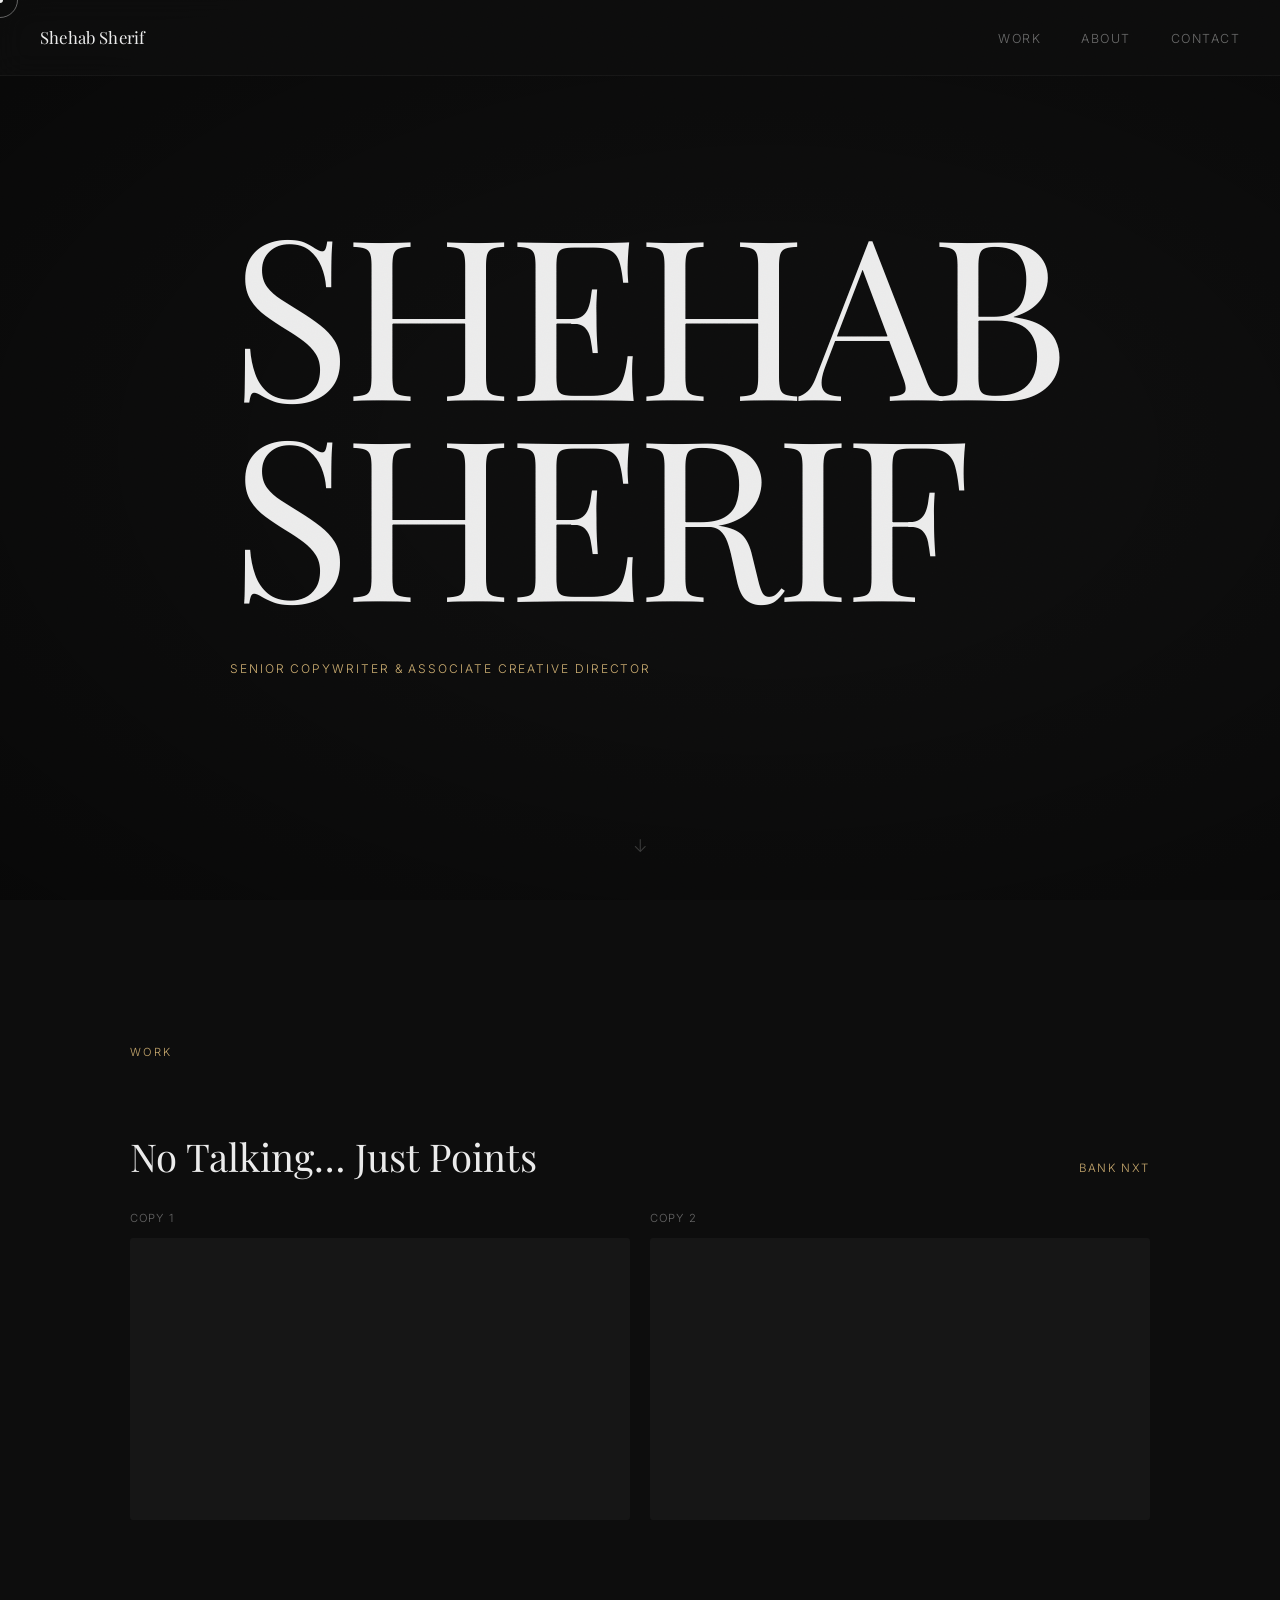
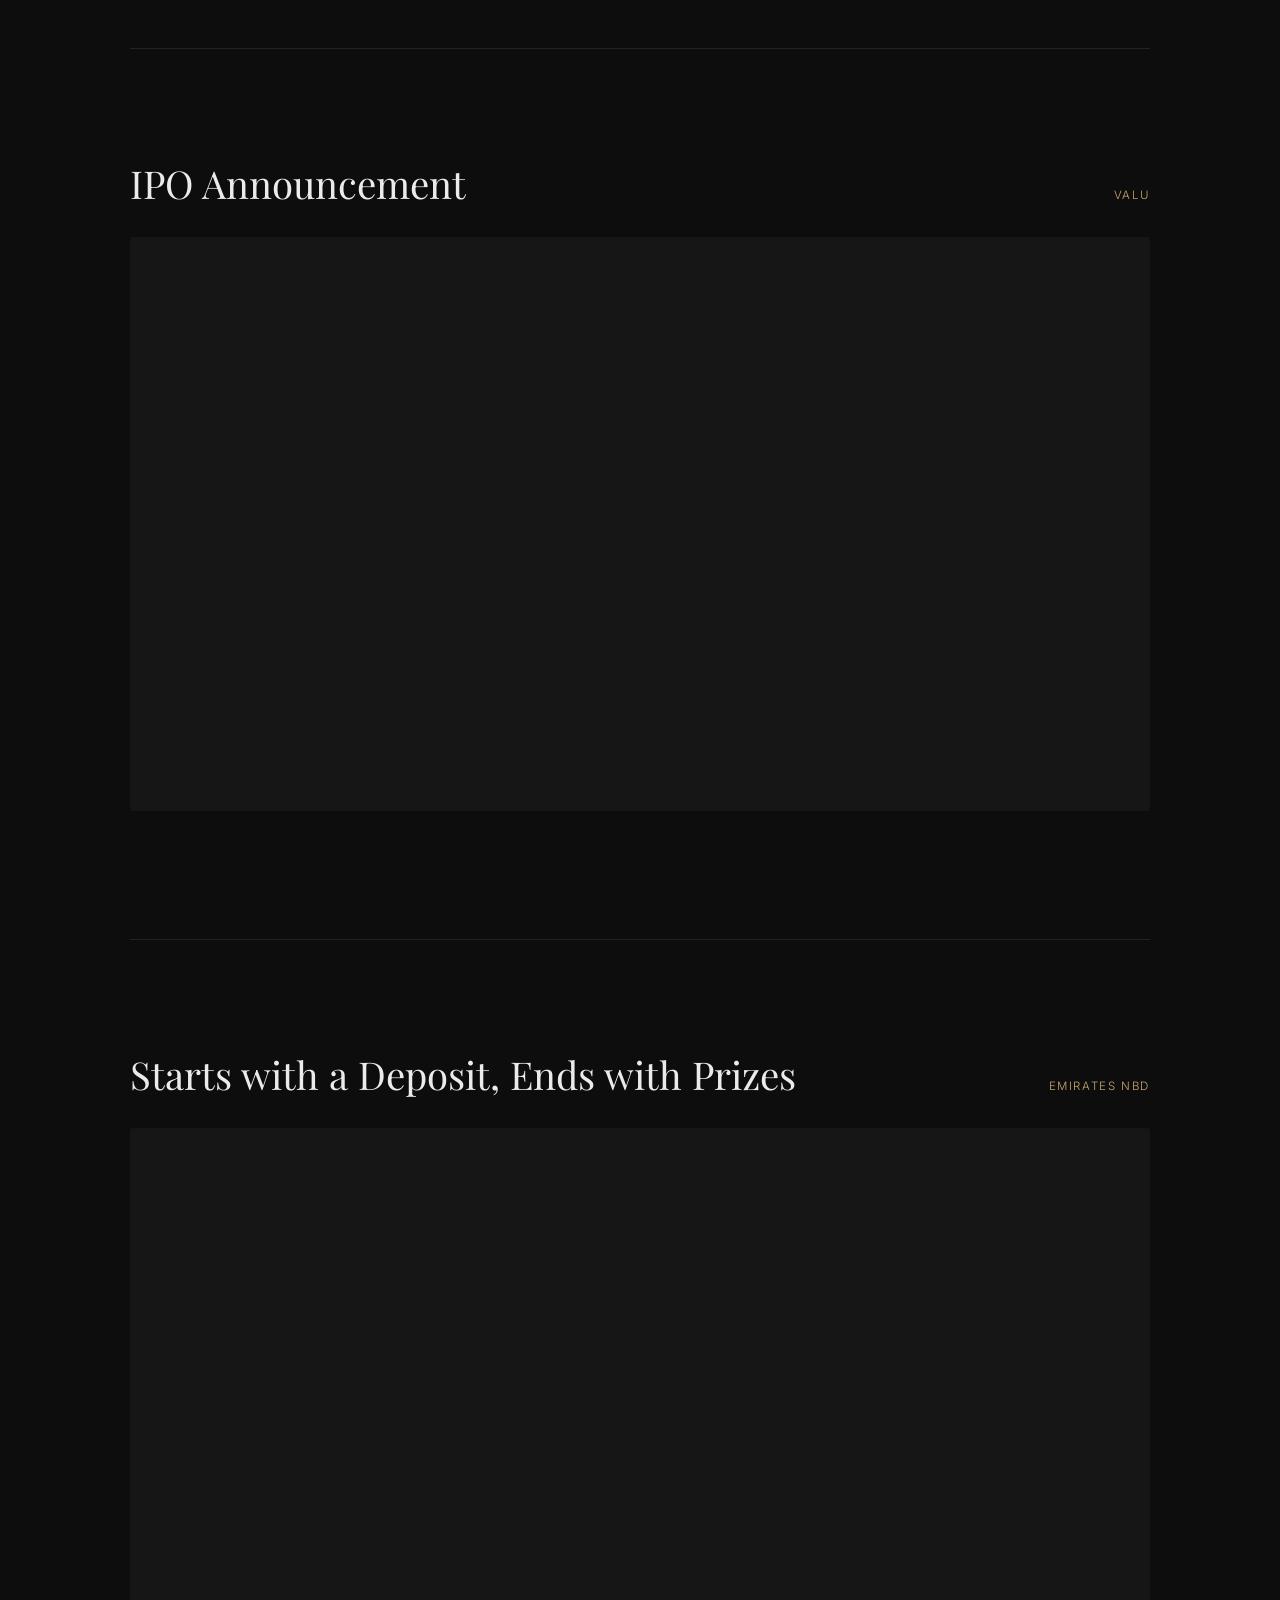
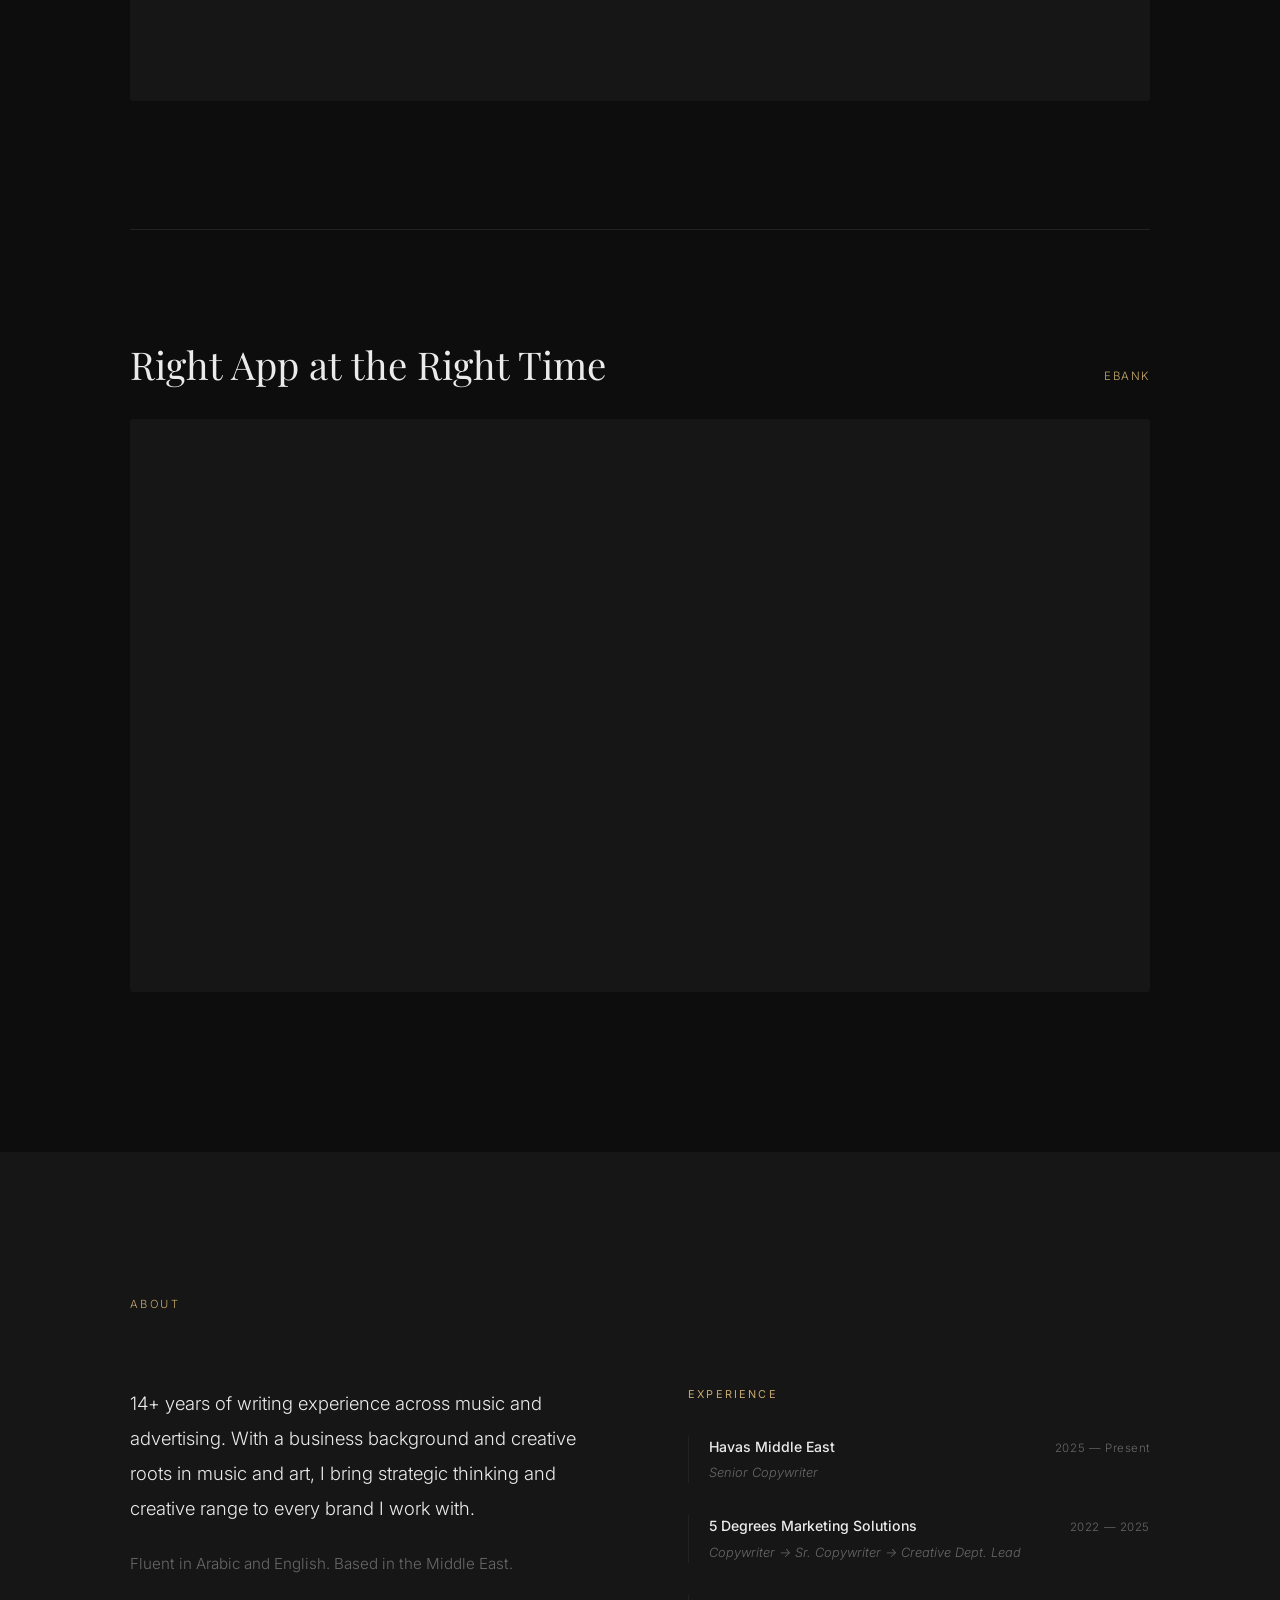
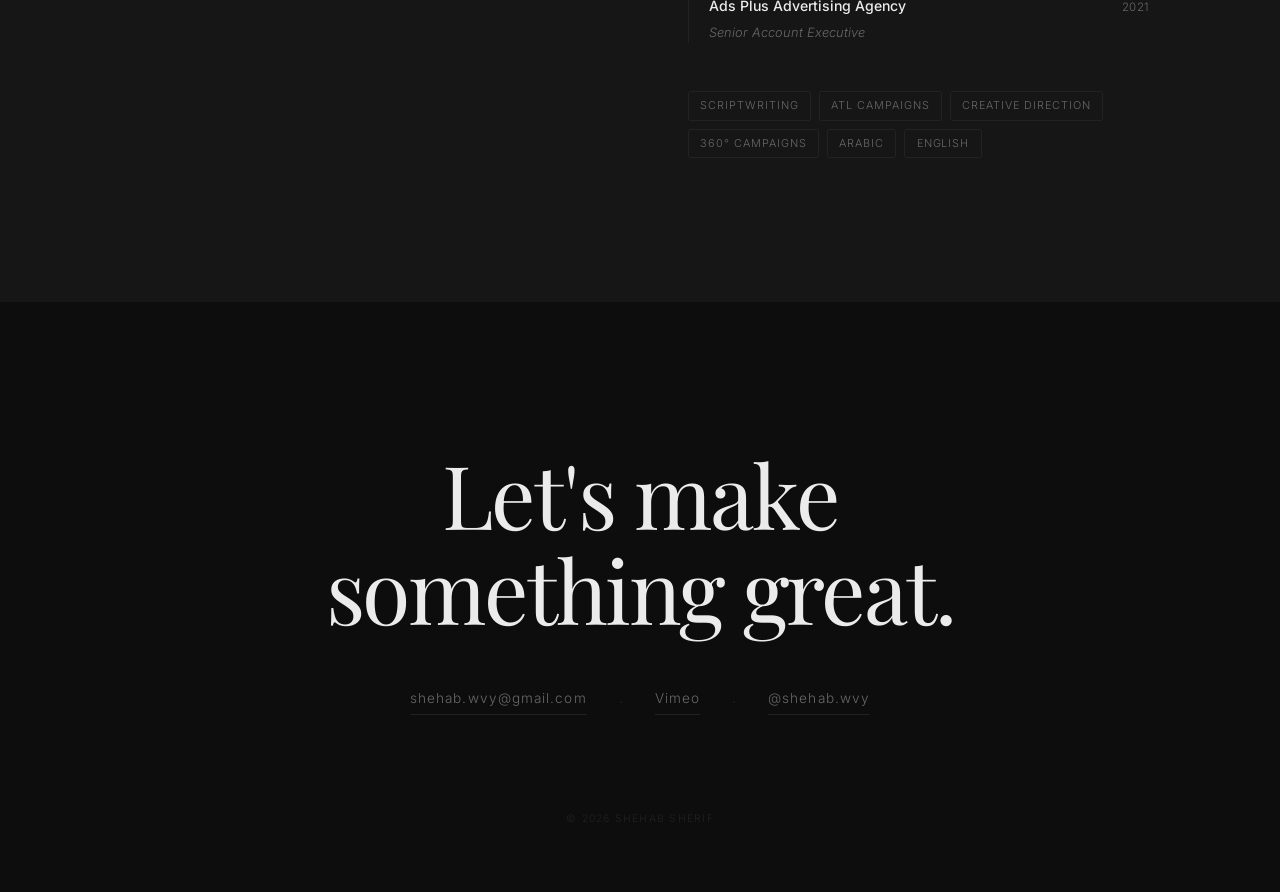
==== index.html @ 827024c3 "Initial portfolio build" ====
<!DOCTYPE html>
<html lang="en">
<head>
    <meta charset="UTF-8">
    <meta name="viewport" content="width=device-width, initial-scale=1.0">
    <title>Shehab Sherif — Senior Copywriter & Associate Creative Director</title>
    <link rel="preconnect" href="https://fonts.googleapis.com">
    <link rel="preconnect" href="https://fonts.gstatic.com" crossorigin>
    <link href="https://fonts.googleapis.com/css2?family=Playfair+Display:ital,wght@0,400;0,600;1,400&family=Inter:wght@300;400;500&display=swap" rel="stylesheet">
    <link rel="stylesheet" href="style.css">
</head>
<body>

    <div id="page-reveal"></div>
    <div class="cursor-dot" id="cursorDot"></div>
    <div class="cursor-ring" id="cursorRing"></div>

    <nav>
        <a href="#" class="nav-logo" id="navLogo">Shehab Sherif</a>
        <ul class="nav-links">
            <li><a href="#work">Work</a></li>
            <li><a href="#about">About</a></li>
            <li><a href="#contact">Contact</a></li>
        </ul>
    </nav>

    <section id="hero">
        <div class="hero-content">
            <h1 class="hero-name">Shehab<br>Sherif</h1>
            <p class="hero-eyebrow">Senior Copywriter &amp; Associate Creative Director</p>
        </div>
        <div class="hero-scroll">↓</div>
    </section>

    <section id="work">
        <div class="container">
            <p class="section-label" data-reveal>Work</p>

            <div class="project" data-reveal>
                <div class="project-header">
                    <h3 class="project-title">No Talking… Just Points</h3>
                    <span class="project-brand">Bank NXT</span>
                </div>
                <div class="video-grid two-col">
                    <div class="video-wrap">
                        <p class="video-label">Copy 1</p>
                        <div class="video-container">
                            <iframe src="https://player.vimeo.com/video/1115816292?title=0&byline=0&portrait=0&color=c8a96e" frameborder="0" allow="autoplay; fullscreen; picture-in-picture" allowfullscreen></iframe>
                            <div class="video-hover-cap"></div>
                        </div>
                    </div>
                    <div class="video-wrap">
                        <p class="video-label">Copy 2</p>
                        <div class="video-container">
                            <iframe src="https://player.vimeo.com/video/1128685904?title=0&byline=0&portrait=0&color=c8a96e" frameborder="0" allow="autoplay; fullscreen; picture-in-picture" allowfullscreen></iframe>
                            <div class="video-hover-cap"></div>
                        </div>
                    </div>
                </div>
                <p class="project-credits"><!-- Bank NXT credits --></p>
            </div>

            <div class="project" data-reveal>
                <div class="project-header">
                    <h3 class="project-title">IPO Announcement</h3>
                    <span class="project-brand">ValU</span>
                </div>
                <div class="video-container single">
                    <iframe src="https://player.vimeo.com/video/1094352472?title=0&byline=0&portrait=0&color=c8a96e" frameborder="0" allow="autoplay; fullscreen; picture-in-picture" allowfullscreen></iframe>
                    <div class="video-hover-cap"></div>
                </div>
                <p class="project-credits"><!-- ValU credits --></p>
            </div>

            <div class="project" data-reveal>
                <div class="project-header">
                    <h3 class="project-title">Starts with a Deposit, Ends with Prizes</h3>
                    <span class="project-brand">Emirates NBD</span>
                </div>
                <div class="video-container single">
                    <iframe src="https://player.vimeo.com/video/1088911989?title=0&byline=0&portrait=0&color=c8a96e" frameborder="0" allow="autoplay; fullscreen; picture-in-picture" allowfullscreen></iframe>
                    <div class="video-hover-cap"></div>
                </div>
                <p class="project-credits"><!-- Emirates NBD credits --></p>
            </div>

            <div class="project" data-reveal>
                <div class="project-header">
                    <h3 class="project-title">Right App at the Right Time</h3>
                    <span class="project-brand">EBank</span>
                </div>
                <div class="video-container single">
                    <iframe src="https://player.vimeo.com/video/1030555630?title=0&byline=0&portrait=0&color=c8a96e" frameborder="0" allow="autoplay; fullscreen; picture-in-picture" allowfullscreen></iframe>
                    <div class="video-hover-cap"></div>
                </div>
                <p class="project-credits"><!-- EBank credits --></p>
            </div>

        </div>
    </section>

    <section id="about">
        <div class="container">
            <p class="section-label" data-reveal>About</p>
            <div class="about-grid">
                <div class="about-bio" data-reveal>
                    <p>14+ years of writing experience across music and advertising. With a business background and creative roots in music and art, I bring strategic thinking and creative range to every brand I work with.</p>
                    <p class="bio-secondary">Fluent in Arabic and English. Based in the Middle East.</p>
                </div>
                <div class="about-experience" data-reveal>
                    <h4 class="exp-heading">Experience</h4>
                    <div class="exp-list">
                        <div class="exp-item">
                            <div class="exp-meta">
                                <span class="exp-company">Havas Middle East</span>
                                <span class="exp-date">2025 — Present</span>
                            </div>
                            <p class="exp-role">Senior Copywriter</p>
                        </div>
                        <div class="exp-item">
                            <div class="exp-meta">
                                <span class="exp-company">5 Degrees Marketing Solutions</span>
                                <span class="exp-date">2022 — 2025</span>
                            </div>
                            <p class="exp-role">Copywriter → Sr. Copywriter → Creative Dept. Lead</p>
                        </div>
                        <div class="exp-item">
                            <div class="exp-meta">
                                <span class="exp-company">Ads Plus Advertising Agency</span>
                                <span class="exp-date">2021</span>
                            </div>
                            <p class="exp-role">Senior Account Executive</p>
                        </div>
                    </div>
                    <div class="about-tags">
                        <span class="tag">Scriptwriting</span>
                        <span class="tag">ATL Campaigns</span>
                        <span class="tag">Creative Direction</span>
                        <span class="tag">360° Campaigns</span>
                        <span class="tag">Arabic</span>
                        <span class="tag">English</span>
                    </div>
                </div>
            </div>
        </div>
    </section>

    <section id="contact">
        <div class="container">
            <h2 class="contact-heading" data-reveal>Let's make<br>something great.</h2>
            <div class="contact-links" data-reveal>
                <a href="mailto:shehab.wvy@gmail.com" class="contact-link">shehab.wvy@gmail.com</a>
                <span class="contact-sep">·</span>
                <a href="https://vimeo.com/shehabsherif" target="_blank" rel="noopener" class="contact-link">Vimeo</a>
                <span class="contact-sep">·</span>
                <a href="https://instagram.com/shehab.wvy" target="_blank" rel="noopener" class="contact-link">@shehab.wvy</a>
            </div>
        </div>
        <p class="footer-copy">© 2026 Shehab Sherif</p>
    </section>

    <script>
        // Page reveal
        window.addEventListener('load', () => {
            setTimeout(() => document.getElementById('page-reveal').classList.add('done'), 100);
        });

        // Nav logo: hidden on hero, visible after
        const navLogo = document.getElementById('navLogo');
        navLogo.classList.add('hidden');
        const heroObserver = new IntersectionObserver(([entry]) => {
            navLogo.classList.toggle('hidden', entry.isIntersecting);
        }, { threshold: 0.1 });
        heroObserver.observe(document.getElementById('hero'));

        // Custom cursor
        const dot  = document.getElementById('cursorDot');
        const ring = document.getElementById('cursorRing');
        let ringX = 0, ringY = 0, dotX = 0, dotY = 0;

        document.addEventListener('mousemove', e => {
            dotX = e.clientX; dotY = e.clientY;
            dot.style.left = dotX + 'px';
            dot.style.top  = dotY + 'px';
        });

        (function animateRing() {
            ringX += (dotX - ringX) * 0.12;
            ringY += (dotY - ringY) * 0.12;
            ring.style.left = ringX + 'px';
            ring.style.top  = ringY + 'px';
            requestAnimationFrame(animateRing);
        })();

        // Expand ring on interactive elements
        document.querySelectorAll('a, button, .project').forEach(el => {
            el.addEventListener('mouseenter', () => ring.classList.add('expanded'));
            el.addEventListener('mouseleave', () => ring.classList.remove('expanded'));
        });

        // Cursor over iframes — overlay captures hover, lets clicks through
        document.querySelectorAll('.video-hover-cap').forEach(cap => {
            cap.addEventListener('mouseenter', () => ring.classList.add('expanded'));
            cap.addEventListener('mouseleave', () => ring.classList.remove('expanded'));
            cap.addEventListener('click', () => {
                cap.style.pointerEvents = 'none';
                setTimeout(() => { cap.style.pointerEvents = ''; }, 3000);
            });
        });

        // Scroll reveal
        const revealObserver = new IntersectionObserver((entries) => {
            entries.forEach(entry => {
                if (entry.isIntersecting) {
                    entry.target.classList.add('is-visible');
                    revealObserver.unobserve(entry.target);
                }
            });
        }, { threshold: 0.12 });

        document.querySelectorAll('[data-reveal]').forEach(el => revealObserver.observe(el));
    </script>

</body>
</html>
---- style.css ----
/* ─── Reset & Base ─────────────────────────────────────────── */
*, *::before, *::after {
    margin: 0;
    padding: 0;
    box-sizing: border-box;
    cursor: none;
}

:root {
    --bg:      #0d0d0d;
    --surface: #161616;
    --border:  #222222;
    --text:    #ebebeb;
    --muted:   #686868;
    --accent:  #c8a96e;
    --font-display: 'Playfair Display', Georgia, serif;
    --font-body:    'Inter', system-ui, sans-serif;
}

html {
    scroll-behavior: smooth;
}

body {
    background: var(--bg);
    color: var(--text);
    font-family: var(--font-body);
    font-weight: 300;
    font-size: 16px;
    line-height: 1.6;
    -webkit-font-smoothing: antialiased;
}

/* Film grain overlay — fixed, covers full viewport, never blocks clicks */
body::after {
    content: '';
    position: fixed;
    inset: 0;
    pointer-events: none;
    z-index: 9999;
    opacity: 0.18;
    mix-blend-mode: overlay;
    background-image: url("data:image/svg+xml,%3Csvg xmlns='http://www.w3.org/2000/svg' width='200' height='200'%3E%3Cfilter id='n'%3E%3CfeTurbulence type='fractalNoise' baseFrequency='0.72' numOctaves='4' stitchTiles='stitch'/%3E%3C/filter%3E%3Crect width='200' height='200' filter='url(%23n)'/%3E%3C/svg%3E");
    background-repeat: repeat;
    background-size: 180px 180px;
}

/* ─── Page reveal overlay ───────────────────────────────────── */
#page-reveal {
    position: fixed;
    inset: 0;
    background: var(--bg);
    z-index: 99998;
    pointer-events: none;
    transition: opacity 0.8s ease 0.3s;
}

#page-reveal.done {
    opacity: 0;
}

/* ─── Custom cursor ─────────────────────────────────────────── */
.cursor-dot {
    position: fixed;
    width: 6px;
    height: 6px;
    background: var(--text);
    border-radius: 50%;
    pointer-events: none;
    z-index: 99999;
    transform: translate(-50%, -50%);
    transition: transform 0.1s ease, width 0.3s ease, height 0.3s ease, background 0.3s ease, border 0.3s ease;
}

.cursor-ring {
    position: fixed;
    width: 36px;
    height: 36px;
    border: 1px solid rgba(235,235,235,0.4);
    border-radius: 50%;
    pointer-events: none;
    z-index: 99998;
    transform: translate(-50%, -50%);
    transition: transform 0.15s ease, width 0.35s ease, height 0.35s ease, opacity 0.35s ease, border-color 0.35s ease;
}

.cursor-ring.expanded {
    width: 60px;
    height: 60px;
    border-color: var(--accent);
}

/* ─── Navigation ────────────────────────────────────────────── */
nav {
    position: fixed;
    top: 0;
    left: 0;
    right: 0;
    z-index: 100;
    display: flex;
    justify-content: space-between;
    align-items: center;
    padding: 1.5rem 2.5rem;
    background: rgba(13, 13, 13, 0.88);
    backdrop-filter: blur(14px);
    -webkit-backdrop-filter: blur(14px);
    border-bottom: 1px solid rgba(255,255,255,0.04);
}

.nav-logo {
    font-family: var(--font-display);
    font-size: 1.05rem;
    color: var(--text);
    text-decoration: none;
    letter-spacing: 0.01em;
    opacity: 1;
    transition: opacity 0.4s ease;
}

.nav-logo.hidden {
    opacity: 0;
    pointer-events: none;
}

.nav-links {
    list-style: none;
    display: flex;
    gap: 2.5rem;
}

.nav-links a {
    color: var(--muted);
    text-decoration: none;
    font-size: 0.78rem;
    letter-spacing: 0.12em;
    text-transform: uppercase;
    transition: color 0.2s ease;
    position: relative;
    padding-bottom: 2px;
}

.nav-links a::after {
    content: '';
    position: absolute;
    bottom: 0;
    left: 0;
    width: 0;
    height: 1px;
    background: var(--text);
    transition: width 0.3s ease;
}

.nav-links a:hover {
    color: var(--text);
}

.nav-links a:hover::after {
    width: 100%;
}

/* ─── Hero ──────────────────────────────────────────────────── */
#hero {
    min-height: 100vh;
    display: flex;
    flex-direction: column;
    justify-content: center;
    padding: 5rem 2.5rem 5rem;
    position: relative;
    background: radial-gradient(ellipse at 60% 50%, transparent 30%, rgba(0,0,0,0.45) 100%);
}

.hero-content {
    max-width: 820px;
    margin: 0 auto;
    width: 100%;
}

.hero-name {
    font-family: var(--font-display);
    font-size: clamp(5.5rem, 18vw, 14rem);
    font-weight: 400;
    line-height: 0.9;
    letter-spacing: -0.03em;
    text-transform: uppercase;
    margin-bottom: 3rem;
    opacity: 0;
    transform: translateY(40px);
    animation: heroIn 1s cubic-bezier(0.16, 1, 0.3, 1) 0.5s forwards;
}

.hero-eyebrow {
    font-size: 0.75rem;
    letter-spacing: 0.16em;
    text-transform: uppercase;
    color: var(--accent);
    margin-bottom: 0.9rem;
    opacity: 0;
    animation: heroIn 0.8s cubic-bezier(0.16, 1, 0.3, 1) 1s forwards;
}

@keyframes heroIn {
    to {
        opacity: 1;
        transform: translateY(0);
    }
}

.hero-sub {
    color: var(--muted);
    font-size: 0.95rem;
    line-height: 1.9;
    max-width: 360px;
}

.hero-scroll {
    position: absolute;
    bottom: 2.5rem;
    left: 50%;
    transform: translateX(-50%);
    color: var(--muted);
    font-size: 1.1rem;
    animation: nudge 2.4s ease-in-out infinite;
    opacity: 0.5;
}

@keyframes nudge {
    0%, 100% { transform: translateX(-50%) translateY(0); }
    50%       { transform: translateX(-50%) translateY(7px); }
}

/* ─── Shared ────────────────────────────────────────────────── */
.container {
    max-width: 1100px;
    margin: 0 auto;
    padding: 0 2.5rem;
}

.section-label {
    font-size: 0.7rem;
    letter-spacing: 0.22em;
    text-transform: uppercase;
    color: var(--accent);
    margin-bottom: 4.5rem;
}

/* ─── Work ──────────────────────────────────────────────────── */
#work {
    padding: 9rem 0;
}

.project {
    margin-bottom: 7rem;
    padding-bottom: 7rem;
    border-bottom: 1px solid var(--border);
}

.project:last-child {
    border-bottom: none;
    margin-bottom: 0;
    padding-bottom: 0;
}

.project-header {
    display: flex;
    align-items: baseline;
    justify-content: space-between;
    gap: 2rem;
    margin-bottom: 2rem;
    flex-wrap: wrap;
}

.project-title {
    font-family: var(--font-display);
    font-size: clamp(1.6rem, 3.5vw, 2.4rem);
    font-weight: 400;
    line-height: 1.15;
    transition: color 0.3s ease;
}

.project:hover .project-title {
    color: var(--accent);
}

.project-brand {
    font-size: 0.72rem;
    letter-spacing: 0.14em;
    text-transform: uppercase;
    color: var(--accent);
    white-space: nowrap;
}

/* Video embeds */
.video-container {
    position: relative;
    padding-top: 56.25%;
    background: var(--surface);
    border-radius: 3px;
    overflow: hidden;
}

.video-container iframe {
    position: absolute;
    inset: 0;
    width: 100%;
    height: 100%;
}

.video-hover-cap {
    position: absolute;
    inset: 0;
    z-index: 2;
}

.project-credits {
    margin-top: 1rem;
    font-size: 0.65rem;
    letter-spacing: 0.08em;
    color: var(--muted);
    line-height: 1.8;
    opacity: 0.6;
}

.video-grid.two-col {
    display: grid;
    grid-template-columns: 1fr 1fr;
    gap: 1.25rem;
}

.video-wrap {
    display: flex;
    flex-direction: column;
    gap: 0.65rem;
}

.video-label {
    font-size: 0.7rem;
    letter-spacing: 0.1em;
    text-transform: uppercase;
    color: var(--muted);
}

/* ─── About ─────────────────────────────────────────────────── */
#about {
    padding: 9rem 0;
    background: var(--surface);
}

.about-grid {
    display: grid;
    grid-template-columns: 1fr 1fr;
    gap: 6rem;
    align-items: start;
}

.about-bio p {
    font-size: 1.15rem;
    line-height: 1.9;
    color: var(--text);
    margin-bottom: 1.5rem;
}

.bio-secondary {
    color: var(--muted) !important;
    font-size: 0.95rem !important;
    margin-bottom: 0 !important;
}

.exp-heading {
    font-size: 0.68rem;
    letter-spacing: 0.2em;
    text-transform: uppercase;
    color: var(--accent);
    font-weight: 400;
    margin-bottom: 2rem;
}

.exp-list {
    display: flex;
    flex-direction: column;
    gap: 2rem;
    margin-bottom: 2.5rem;
}

.exp-item {
    border-left: 1px solid var(--border);
    padding-left: 1.25rem;
}

.exp-meta {
    display: flex;
    justify-content: space-between;
    align-items: baseline;
    flex-wrap: wrap;
    gap: 0.4rem;
    margin-bottom: 0.3rem;
}

.exp-company {
    font-size: 0.88rem;
    color: var(--text);
    font-weight: 500;
}

.exp-date {
    font-size: 0.72rem;
    color: var(--muted);
    letter-spacing: 0.05em;
}

.exp-role {
    font-size: 0.8rem;
    color: var(--muted);
    font-style: italic;
}

.about-tags {
    display: flex;
    flex-wrap: wrap;
    gap: 0.5rem;
    padding-top: 0.5rem;
}

.tag {
    font-size: 0.68rem;
    letter-spacing: 0.09em;
    text-transform: uppercase;
    border: 1px solid var(--border);
    padding: 0.32rem 0.7rem;
    border-radius: 2px;
    color: var(--muted);
}

/* ─── Contact ───────────────────────────────────────────────── */
#contact {
    padding: 9rem 0 4rem;
    text-align: center;
}

.contact-heading {
    font-family: var(--font-display);
    font-size: clamp(2.75rem, 7vw, 5.5rem);
    font-weight: 400;
    line-height: 1.08;
    letter-spacing: -0.025em;
    margin-bottom: 3.25rem;
}

.contact-links {
    display: flex;
    justify-content: center;
    align-items: center;
    gap: 2rem;
    flex-wrap: wrap;
    margin-bottom: 6rem;
}

.contact-sep {
    color: var(--border);
    font-size: 1rem;
    line-height: 1;
    user-select: none;
}

.contact-link {
    color: var(--muted);
    text-decoration: none;
    font-size: 0.85rem;
    letter-spacing: 0.08em;
    border-bottom: 1px solid var(--border);
    padding-bottom: 0.25rem;
    transition: color 0.2s ease, border-color 0.2s ease;
}

.contact-link:hover {
    color: var(--accent);
    border-color: var(--accent);
}

.footer-copy {
    font-size: 0.65rem;
    color: var(--border);
    letter-spacing: 0.12em;
    text-transform: uppercase;
}

/* ─── Scroll animations ─────────────────────────────────────── */
[data-reveal] {
    opacity: 0;
    transform: translateY(28px);
    transition: opacity 0.75s ease, transform 0.75s ease;
}

[data-reveal].is-visible {
    opacity: 1;
    transform: translateY(0);
}

/* ─── Responsive ────────────────────────────────────────────── */
@media (max-width: 768px) {
    nav {
        padding: 1.25rem 1.5rem;
    }

    .nav-links {
        gap: 1.75rem;
    }

    #hero {
        padding: 7rem 1.5rem 4rem;
    }

    .container {
        padding: 0 1.5rem;
    }

    .video-grid.two-col {
        grid-template-columns: 1fr;
    }

    .about-grid {
        grid-template-columns: 1fr;
        gap: 3.5rem;
    }

    .contact-links {
        flex-direction: column;
        gap: 1.5rem;
    }

    .contact-sep {
        display: none;
    }

    #work,
    #about,
    #contact {
        padding-top: 6rem;
        padding-bottom: 6rem;
    }

    .project {
        margin-bottom: 5rem;
        padding-bottom: 5rem;
    }
}
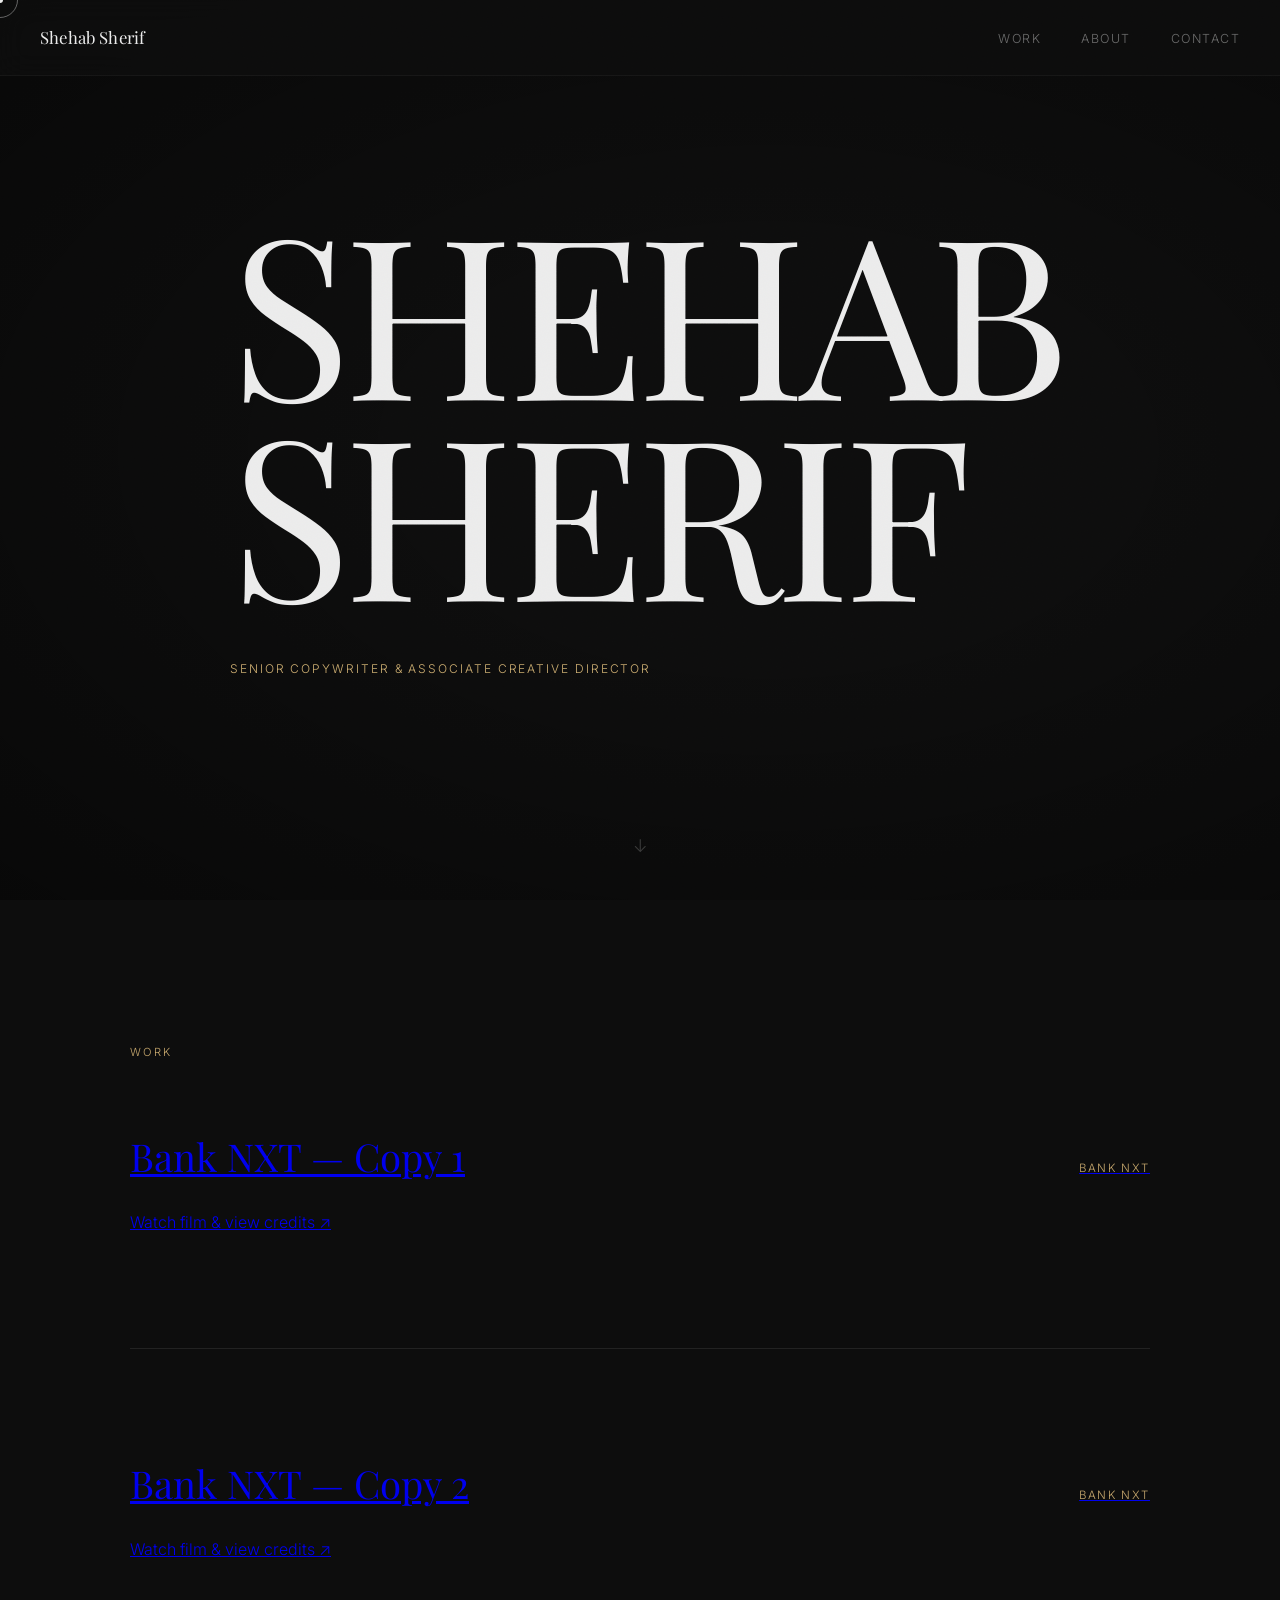
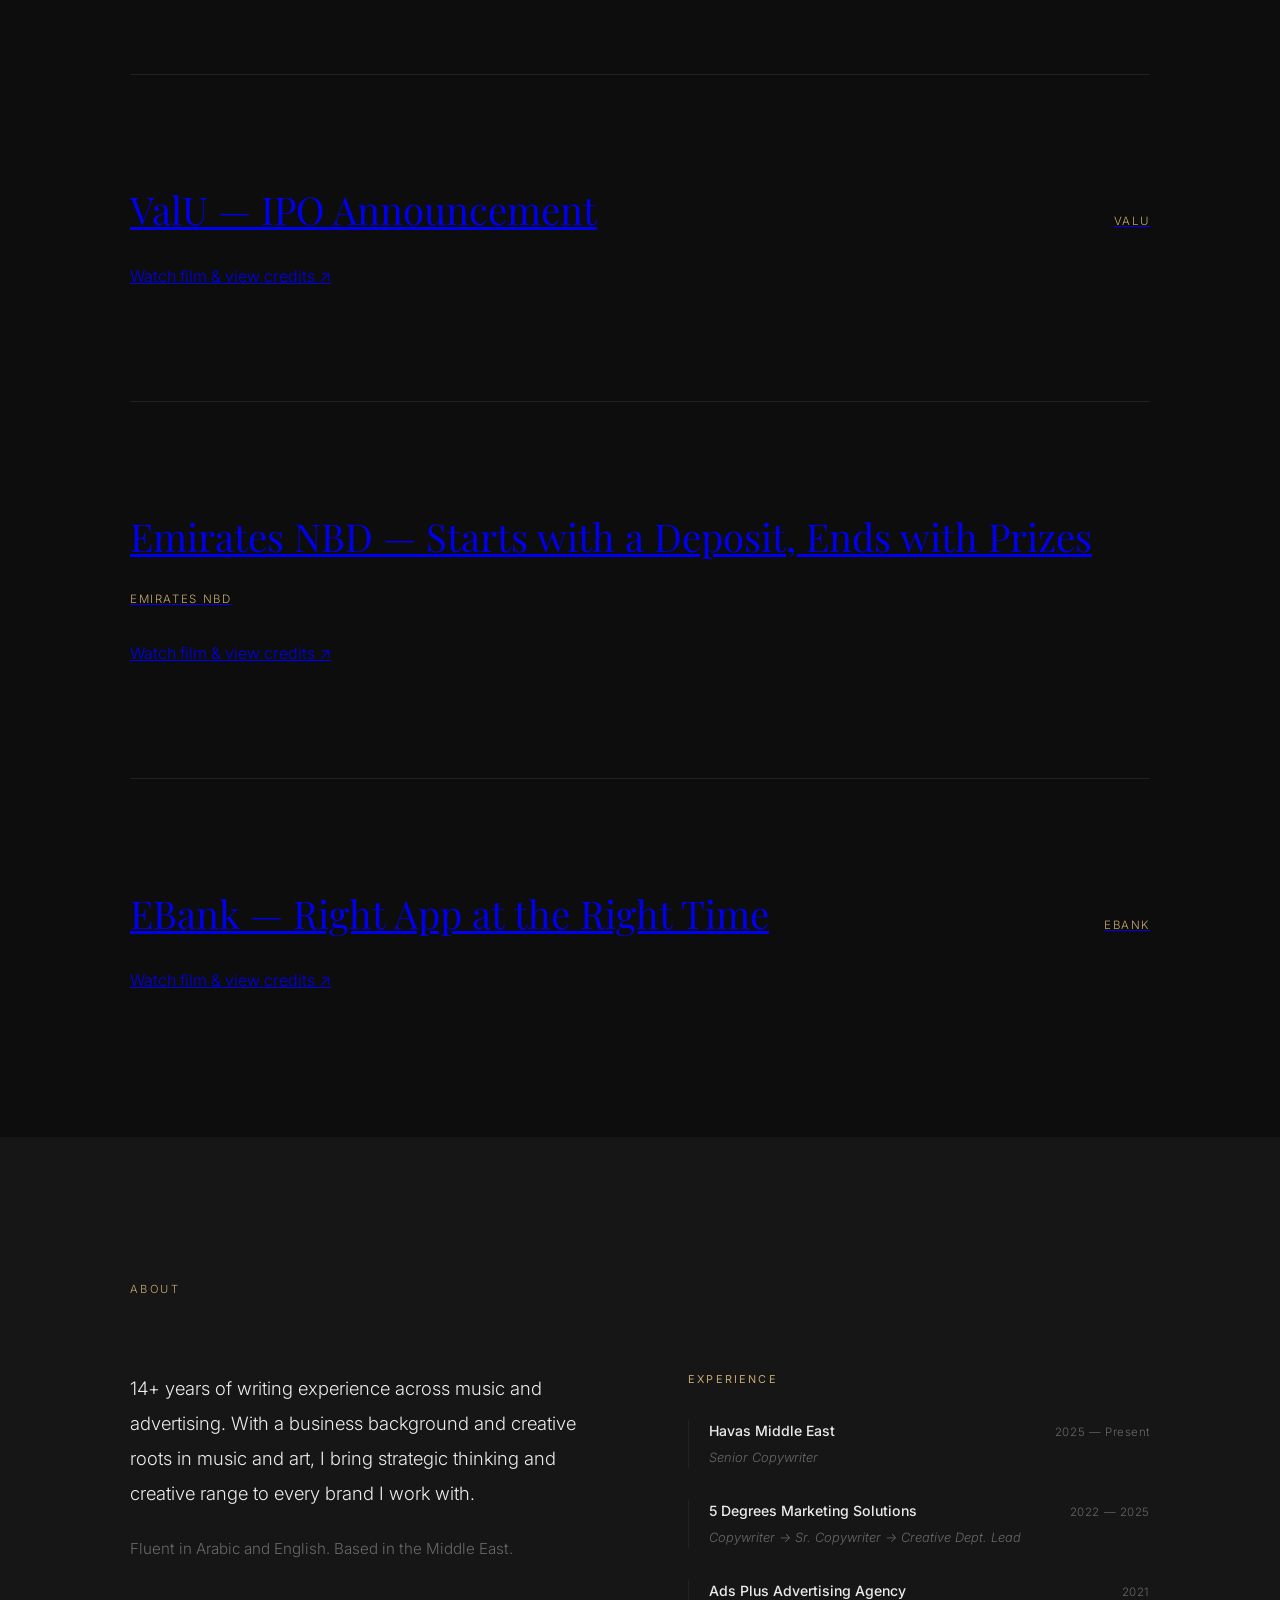
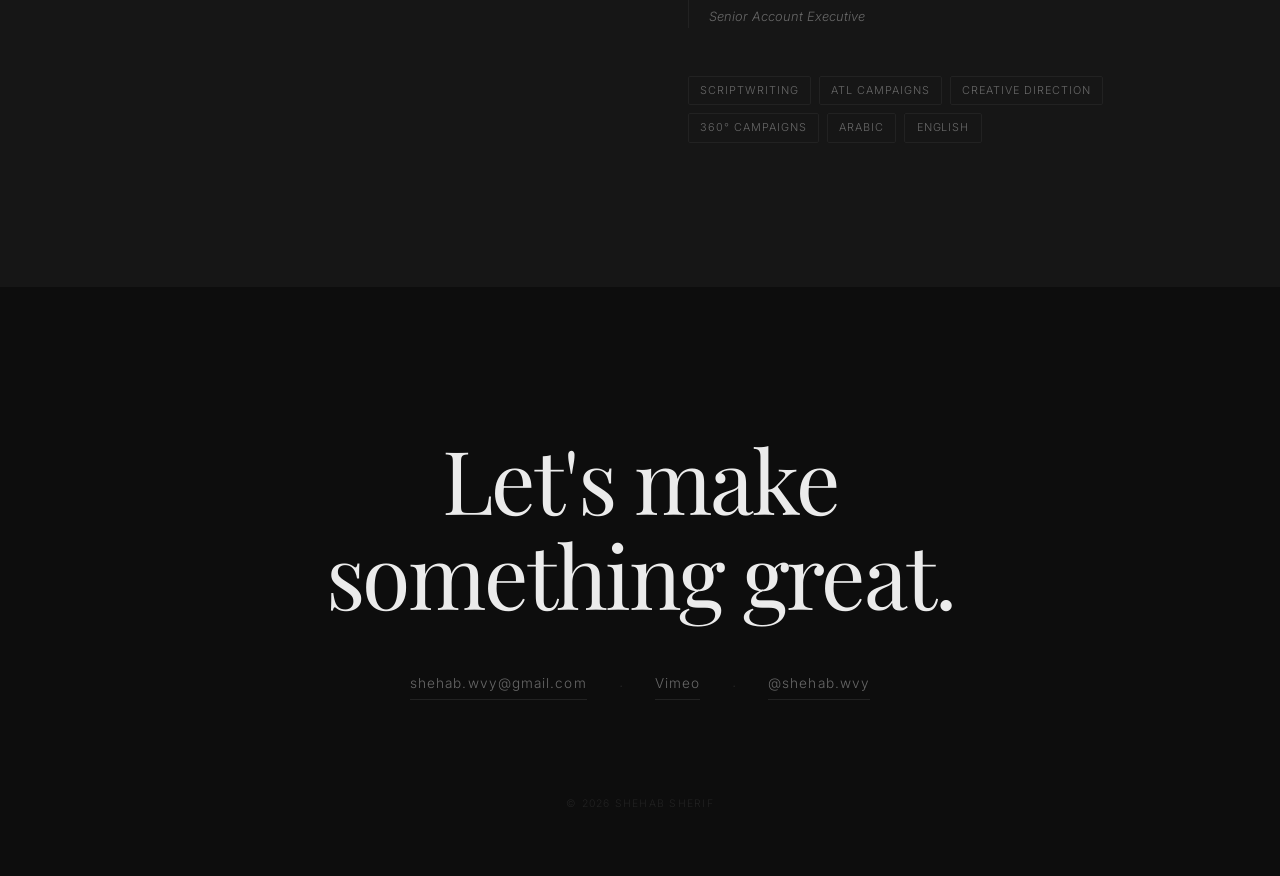
==== commit cfb0224f: "Link featured work to individual project pages" ====
--- a/index.html
+++ b/index.html
@@ -35,67 +35,40 @@
     <section id="work">
         <div class="container">
             <p class="section-label" data-reveal>Work</p>
+            <article class="project project-card" data-reveal>
+                <a class="project-card-link" href="bank-nxt-copy-1.html">
+                    <div class="project-header"><h3 class="project-title">Bank NXT — Copy 1</h3><span class="project-brand">Bank NXT</span></div>
+                    <span class="project-cta">Watch film &amp; view credits <span aria-hidden="true">↗</span></span>
+                </a>
+            </article>
 
-            <div class="project" data-reveal>
-                <div class="project-header">
-                    <h3 class="project-title">No Talking… Just Points</h3>
-                    <span class="project-brand">Bank NXT</span>
-                </div>
-                <div class="video-grid two-col">
-                    <div class="video-wrap">
-                        <p class="video-label">Copy 1</p>
-                        <div class="video-container">
-                            <iframe src="https://player.vimeo.com/video/1115816292?title=0&byline=0&portrait=0&color=c8a96e" frameborder="0" allow="autoplay; fullscreen; picture-in-picture" allowfullscreen></iframe>
-                            <div class="video-hover-cap"></div>
-                        </div>
-                    </div>
-                    <div class="video-wrap">
-                        <p class="video-label">Copy 2</p>
-                        <div class="video-container">
-                            <iframe src="https://player.vimeo.com/video/1128685904?title=0&byline=0&portrait=0&color=c8a96e" frameborder="0" allow="autoplay; fullscreen; picture-in-picture" allowfullscreen></iframe>
-                            <div class="video-hover-cap"></div>
-                        </div>
-                    </div>
-                </div>
-                <p class="project-credits"><!-- Bank NXT credits --></p>
-            </div>
+            <article class="project project-card" data-reveal>
+                <a class="project-card-link" href="bank-nxt-copy-2.html">
+                    <div class="project-header"><h3 class="project-title">Bank NXT — Copy 2</h3><span class="project-brand">Bank NXT</span></div>
+                    <span class="project-cta">Watch film &amp; view credits <span aria-hidden="true">↗</span></span>
+                </a>
+            </article>
 
-            <div class="project" data-reveal>
-                <div class="project-header">
-                    <h3 class="project-title">IPO Announcement</h3>
-                    <span class="project-brand">ValU</span>
-                </div>
-                <div class="video-container single">
-                    <iframe src="https://player.vimeo.com/video/1094352472?title=0&byline=0&portrait=0&color=c8a96e" frameborder="0" allow="autoplay; fullscreen; picture-in-picture" allowfullscreen></iframe>
-                    <div class="video-hover-cap"></div>
-                </div>
-                <p class="project-credits"><!-- ValU credits --></p>
-            </div>
+            <article class="project project-card" data-reveal>
+                <a class="project-card-link" href="valu-ipo-announcement.html">
+                    <div class="project-header"><h3 class="project-title">ValU — IPO Announcement</h3><span class="project-brand">ValU</span></div>
+                    <span class="project-cta">Watch film &amp; view credits <span aria-hidden="true">↗</span></span>
+                </a>
+            </article>
 
-            <div class="project" data-reveal>
-                <div class="project-header">
-                    <h3 class="project-title">Starts with a Deposit, Ends with Prizes</h3>
-                    <span class="project-brand">Emirates NBD</span>
-                </div>
-                <div class="video-container single">
-                    <iframe src="https://player.vimeo.com/video/1088911989?title=0&byline=0&portrait=0&color=c8a96e" frameborder="0" allow="autoplay; fullscreen; picture-in-picture" allowfullscreen></iframe>
-                    <div class="video-hover-cap"></div>
-                </div>
-                <p class="project-credits"><!-- Emirates NBD credits --></p>
-            </div>
+            <article class="project project-card" data-reveal>
+                <a class="project-card-link" href="emirates-nbd.html">
+                    <div class="project-header"><h3 class="project-title">Emirates NBD — Starts with a Deposit, Ends with Prizes</h3><span class="project-brand">Emirates NBD</span></div>
+                    <span class="project-cta">Watch film &amp; view credits <span aria-hidden="true">↗</span></span>
+                </a>
+            </article>
 
-            <div class="project" data-reveal>
-                <div class="project-header">
-                    <h3 class="project-title">Right App at the Right Time</h3>
-                    <span class="project-brand">EBank</span>
-                </div>
-                <div class="video-container single">
-                    <iframe src="https://player.vimeo.com/video/1030555630?title=0&byline=0&portrait=0&color=c8a96e" frameborder="0" allow="autoplay; fullscreen; picture-in-picture" allowfullscreen></iframe>
-                    <div class="video-hover-cap"></div>
-                </div>
-                <p class="project-credits"><!-- EBank credits --></p>
-            </div>
-
+            <article class="project project-card" data-reveal>
+                <a class="project-card-link" href="ebank.html">
+                    <div class="project-header"><h3 class="project-title">EBank — Right App at the Right Time</h3><span class="project-brand">EBank</span></div>
+                    <span class="project-cta">Watch film &amp; view credits <span aria-hidden="true">↗</span></span>
+                </a>
+            </article>
         </div>
     </section>
 
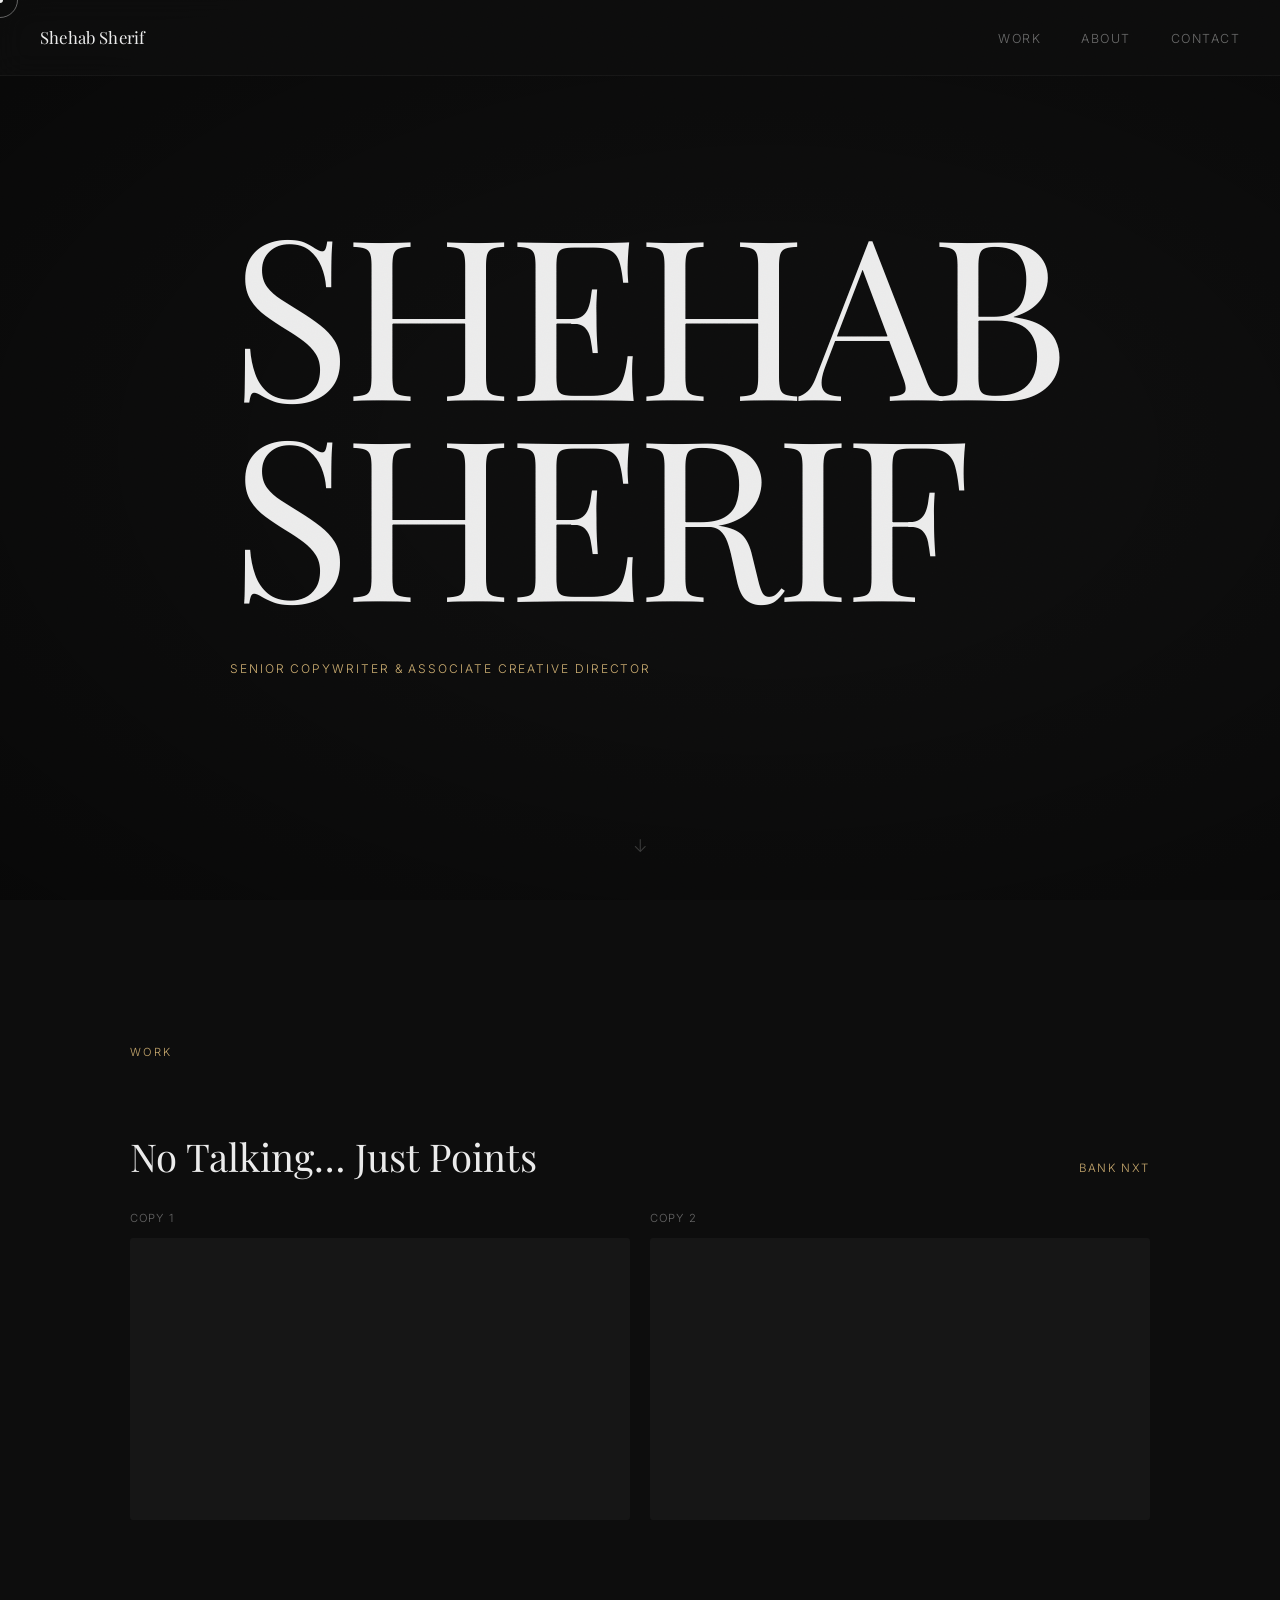
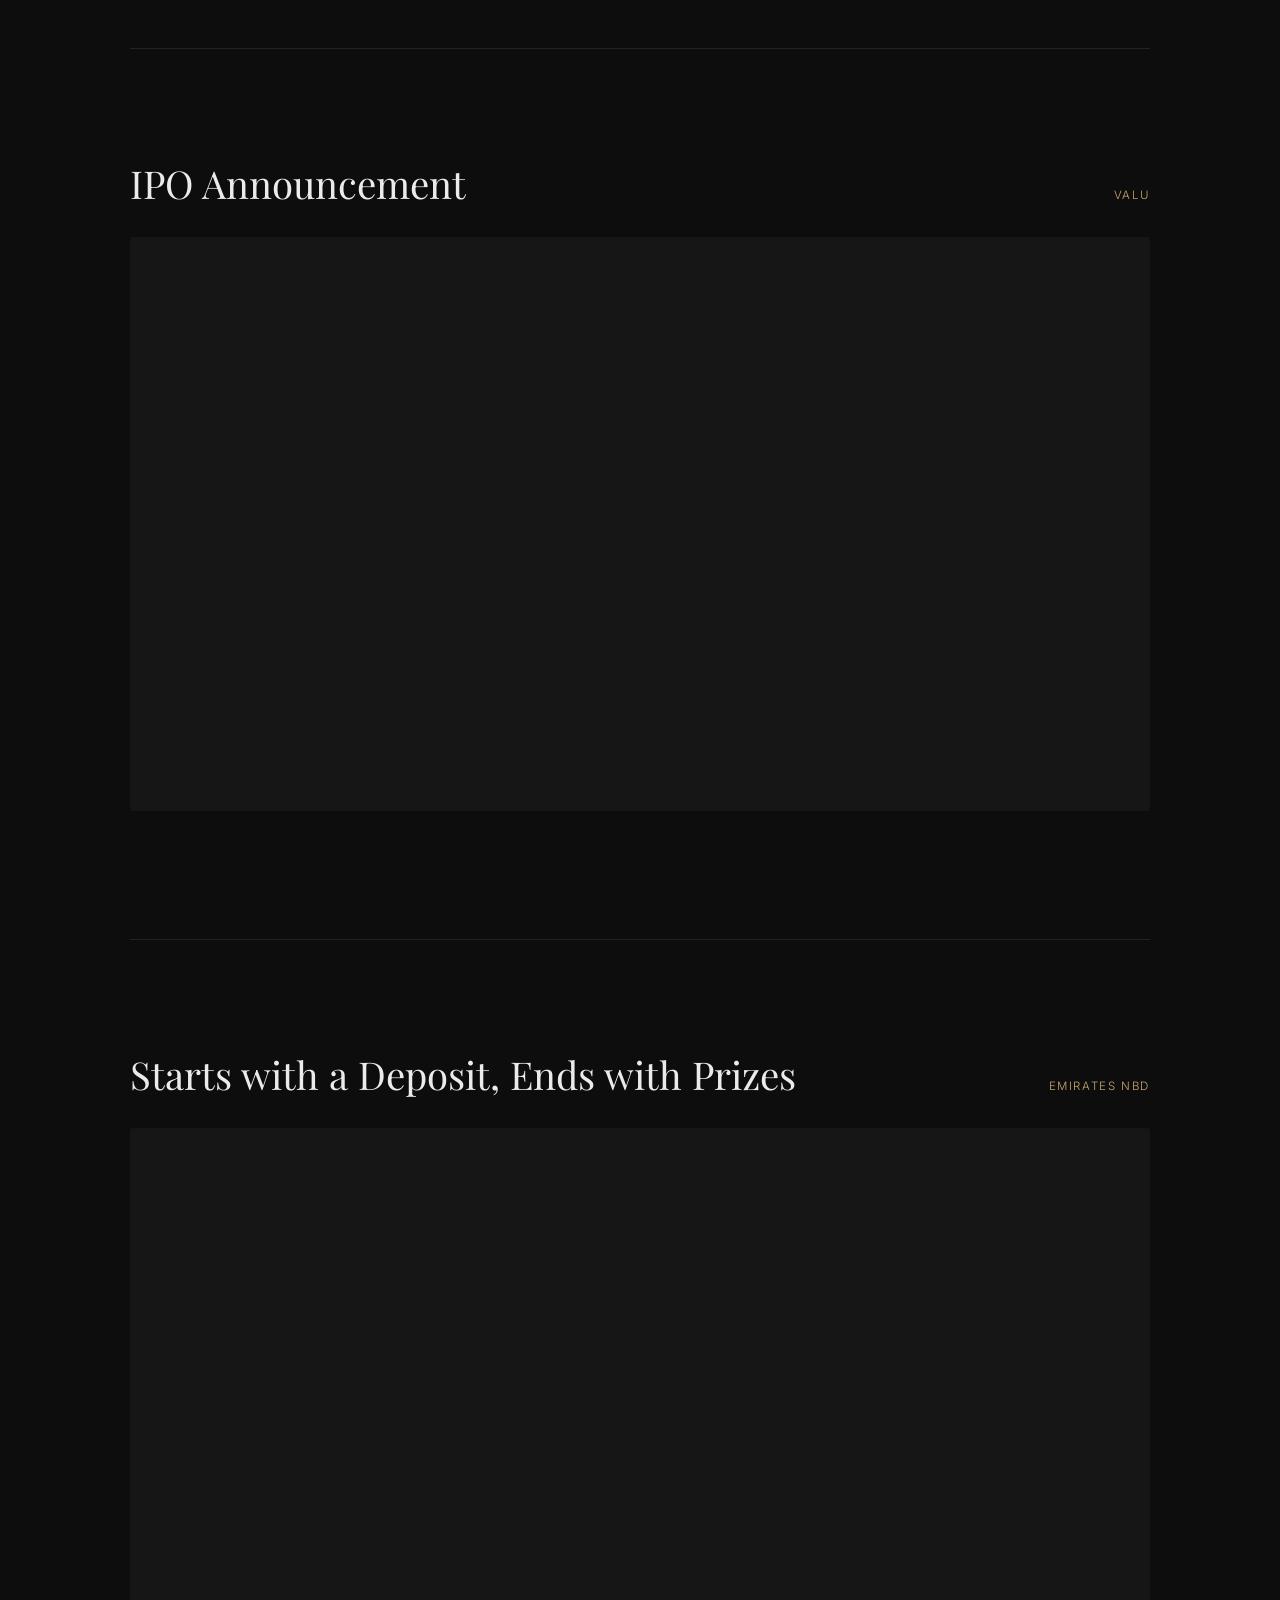
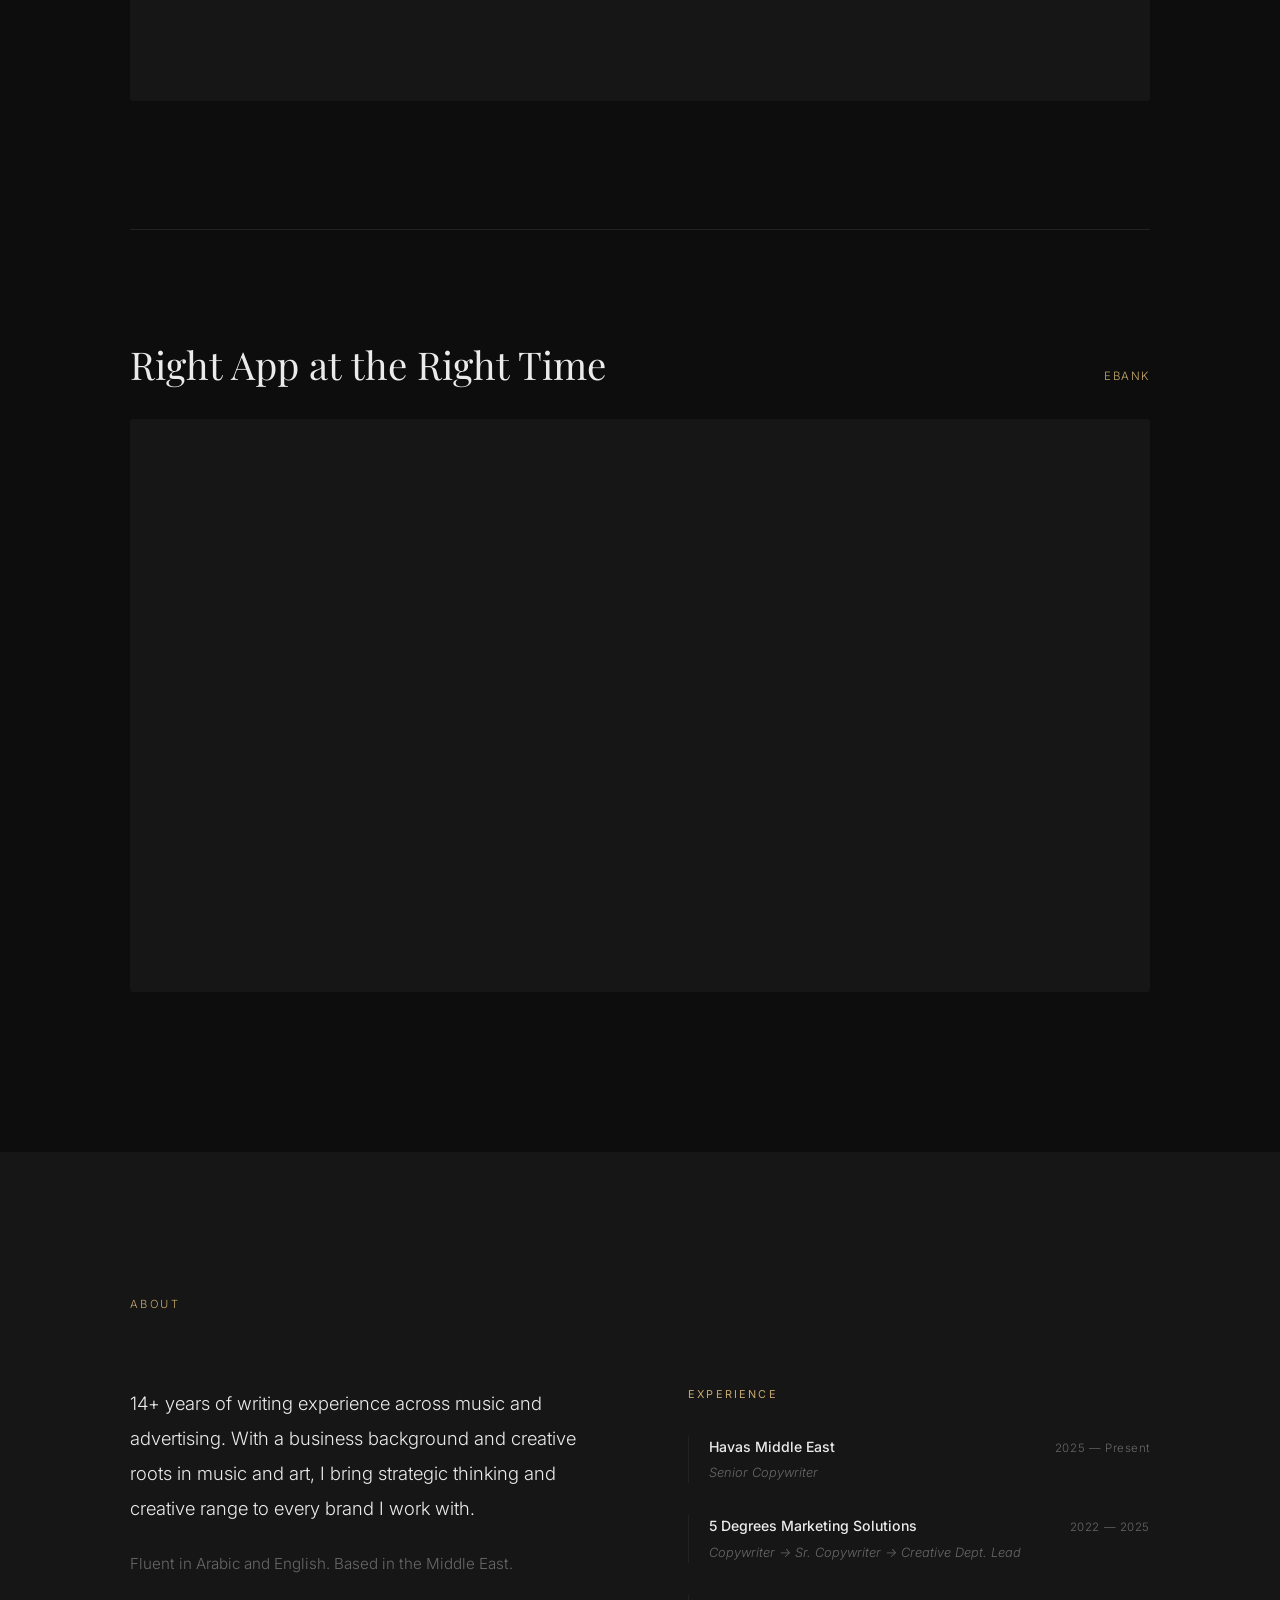
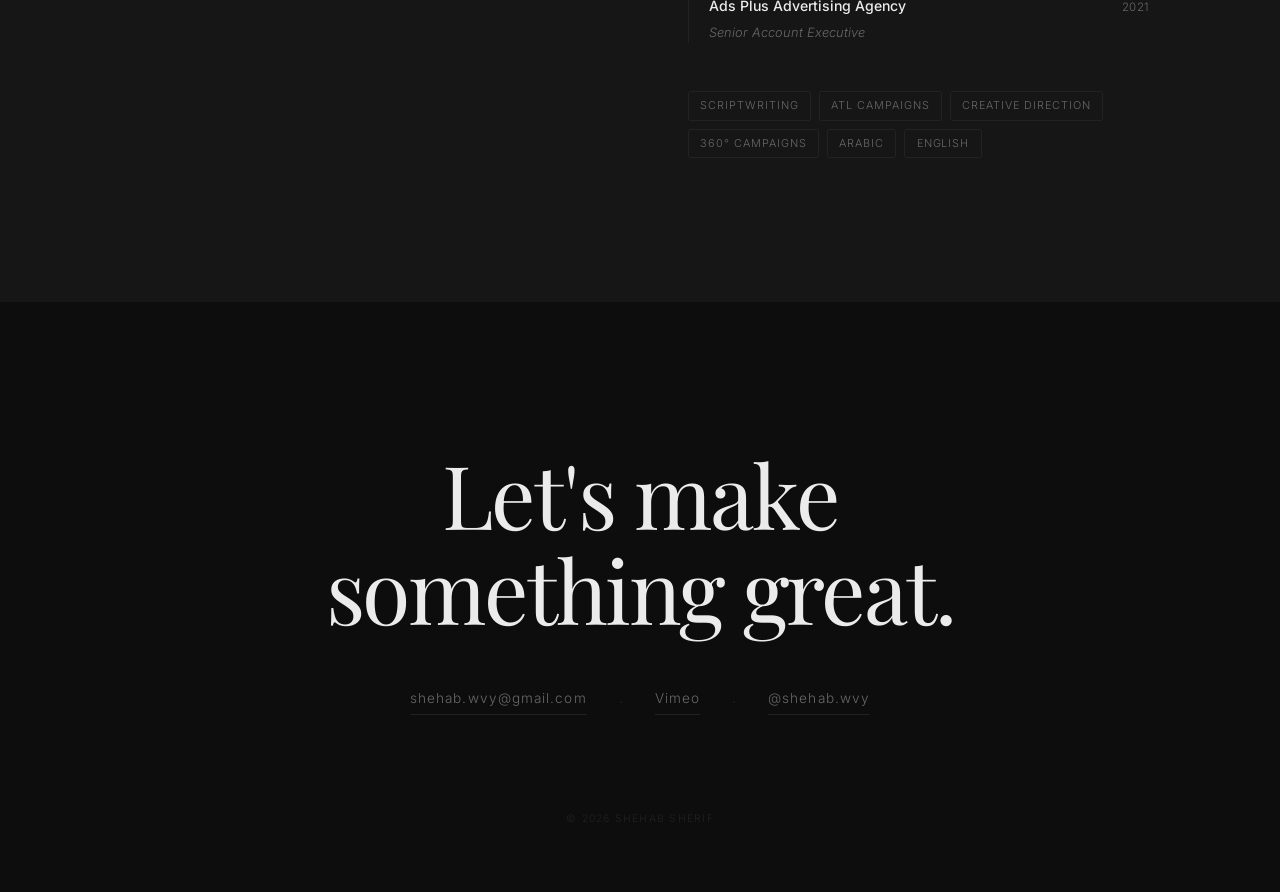
==== commit 8cccc440: "Revert portfolio project detail pages" ====
--- a/index.html
+++ b/index.html
@@ -35,40 +35,67 @@
     <section id="work">
         <div class="container">
             <p class="section-label" data-reveal>Work</p>
-            <article class="project project-card" data-reveal>
-                <a class="project-card-link" href="bank-nxt-copy-1.html">
-                    <div class="project-header"><h3 class="project-title">Bank NXT — Copy 1</h3><span class="project-brand">Bank NXT</span></div>
-                    <span class="project-cta">Watch film &amp; view credits <span aria-hidden="true">↗</span></span>
-                </a>
-            </article>
-
-            <article class="project project-card" data-reveal>
-                <a class="project-card-link" href="bank-nxt-copy-2.html">
-                    <div class="project-header"><h3 class="project-title">Bank NXT — Copy 2</h3><span class="project-brand">Bank NXT</span></div>
-                    <span class="project-cta">Watch film &amp; view credits <span aria-hidden="true">↗</span></span>
-                </a>
-            </article>
-
-            <article class="project project-card" data-reveal>
-                <a class="project-card-link" href="valu-ipo-announcement.html">
-                    <div class="project-header"><h3 class="project-title">ValU — IPO Announcement</h3><span class="project-brand">ValU</span></div>
-                    <span class="project-cta">Watch film &amp; view credits <span aria-hidden="true">↗</span></span>
-                </a>
-            </article>
-
-            <article class="project project-card" data-reveal>
-                <a class="project-card-link" href="emirates-nbd.html">
-                    <div class="project-header"><h3 class="project-title">Emirates NBD — Starts with a Deposit, Ends with Prizes</h3><span class="project-brand">Emirates NBD</span></div>
-                    <span class="project-cta">Watch film &amp; view credits <span aria-hidden="true">↗</span></span>
-                </a>
-            </article>
-
-            <article class="project project-card" data-reveal>
-                <a class="project-card-link" href="ebank.html">
-                    <div class="project-header"><h3 class="project-title">EBank — Right App at the Right Time</h3><span class="project-brand">EBank</span></div>
-                    <span class="project-cta">Watch film &amp; view credits <span aria-hidden="true">↗</span></span>
-                </a>
-            </article>
+
+            <div class="project" data-reveal>
+                <div class="project-header">
+                    <h3 class="project-title">No Talking… Just Points</h3>
+                    <span class="project-brand">Bank NXT</span>
+                </div>
+                <div class="video-grid two-col">
+                    <div class="video-wrap">
+                        <p class="video-label">Copy 1</p>
+                        <div class="video-container">
+                            <iframe src="https://player.vimeo.com/video/1115816292?title=0&byline=0&portrait=0&color=c8a96e" frameborder="0" allow="autoplay; fullscreen; picture-in-picture" allowfullscreen></iframe>
+                            <div class="video-hover-cap"></div>
+                        </div>
+                    </div>
+                    <div class="video-wrap">
+                        <p class="video-label">Copy 2</p>
+                        <div class="video-container">
+                            <iframe src="https://player.vimeo.com/video/1128685904?title=0&byline=0&portrait=0&color=c8a96e" frameborder="0" allow="autoplay; fullscreen; picture-in-picture" allowfullscreen></iframe>
+                            <div class="video-hover-cap"></div>
+                        </div>
+                    </div>
+                </div>
+                <p class="project-credits"><!-- Bank NXT credits --></p>
+            </div>
+
+            <div class="project" data-reveal>
+                <div class="project-header">
+                    <h3 class="project-title">IPO Announcement</h3>
+                    <span class="project-brand">ValU</span>
+                </div>
+                <div class="video-container single">
+                    <iframe src="https://player.vimeo.com/video/1094352472?title=0&byline=0&portrait=0&color=c8a96e" frameborder="0" allow="autoplay; fullscreen; picture-in-picture" allowfullscreen></iframe>
+                    <div class="video-hover-cap"></div>
+                </div>
+                <p class="project-credits"><!-- ValU credits --></p>
+            </div>
+
+            <div class="project" data-reveal>
+                <div class="project-header">
+                    <h3 class="project-title">Starts with a Deposit, Ends with Prizes</h3>
+                    <span class="project-brand">Emirates NBD</span>
+                </div>
+                <div class="video-container single">
+                    <iframe src="https://player.vimeo.com/video/1088911989?title=0&byline=0&portrait=0&color=c8a96e" frameborder="0" allow="autoplay; fullscreen; picture-in-picture" allowfullscreen></iframe>
+                    <div class="video-hover-cap"></div>
+                </div>
+                <p class="project-credits"><!-- Emirates NBD credits --></p>
+            </div>
+
+            <div class="project" data-reveal>
+                <div class="project-header">
+                    <h3 class="project-title">Right App at the Right Time</h3>
+                    <span class="project-brand">EBank</span>
+                </div>
+                <div class="video-container single">
+                    <iframe src="https://player.vimeo.com/video/1030555630?title=0&byline=0&portrait=0&color=c8a96e" frameborder="0" allow="autoplay; fullscreen; picture-in-picture" allowfullscreen></iframe>
+                    <div class="video-hover-cap"></div>
+                </div>
+                <p class="project-credits"><!-- EBank credits --></p>
+            </div>
+
         </div>
     </section>
 
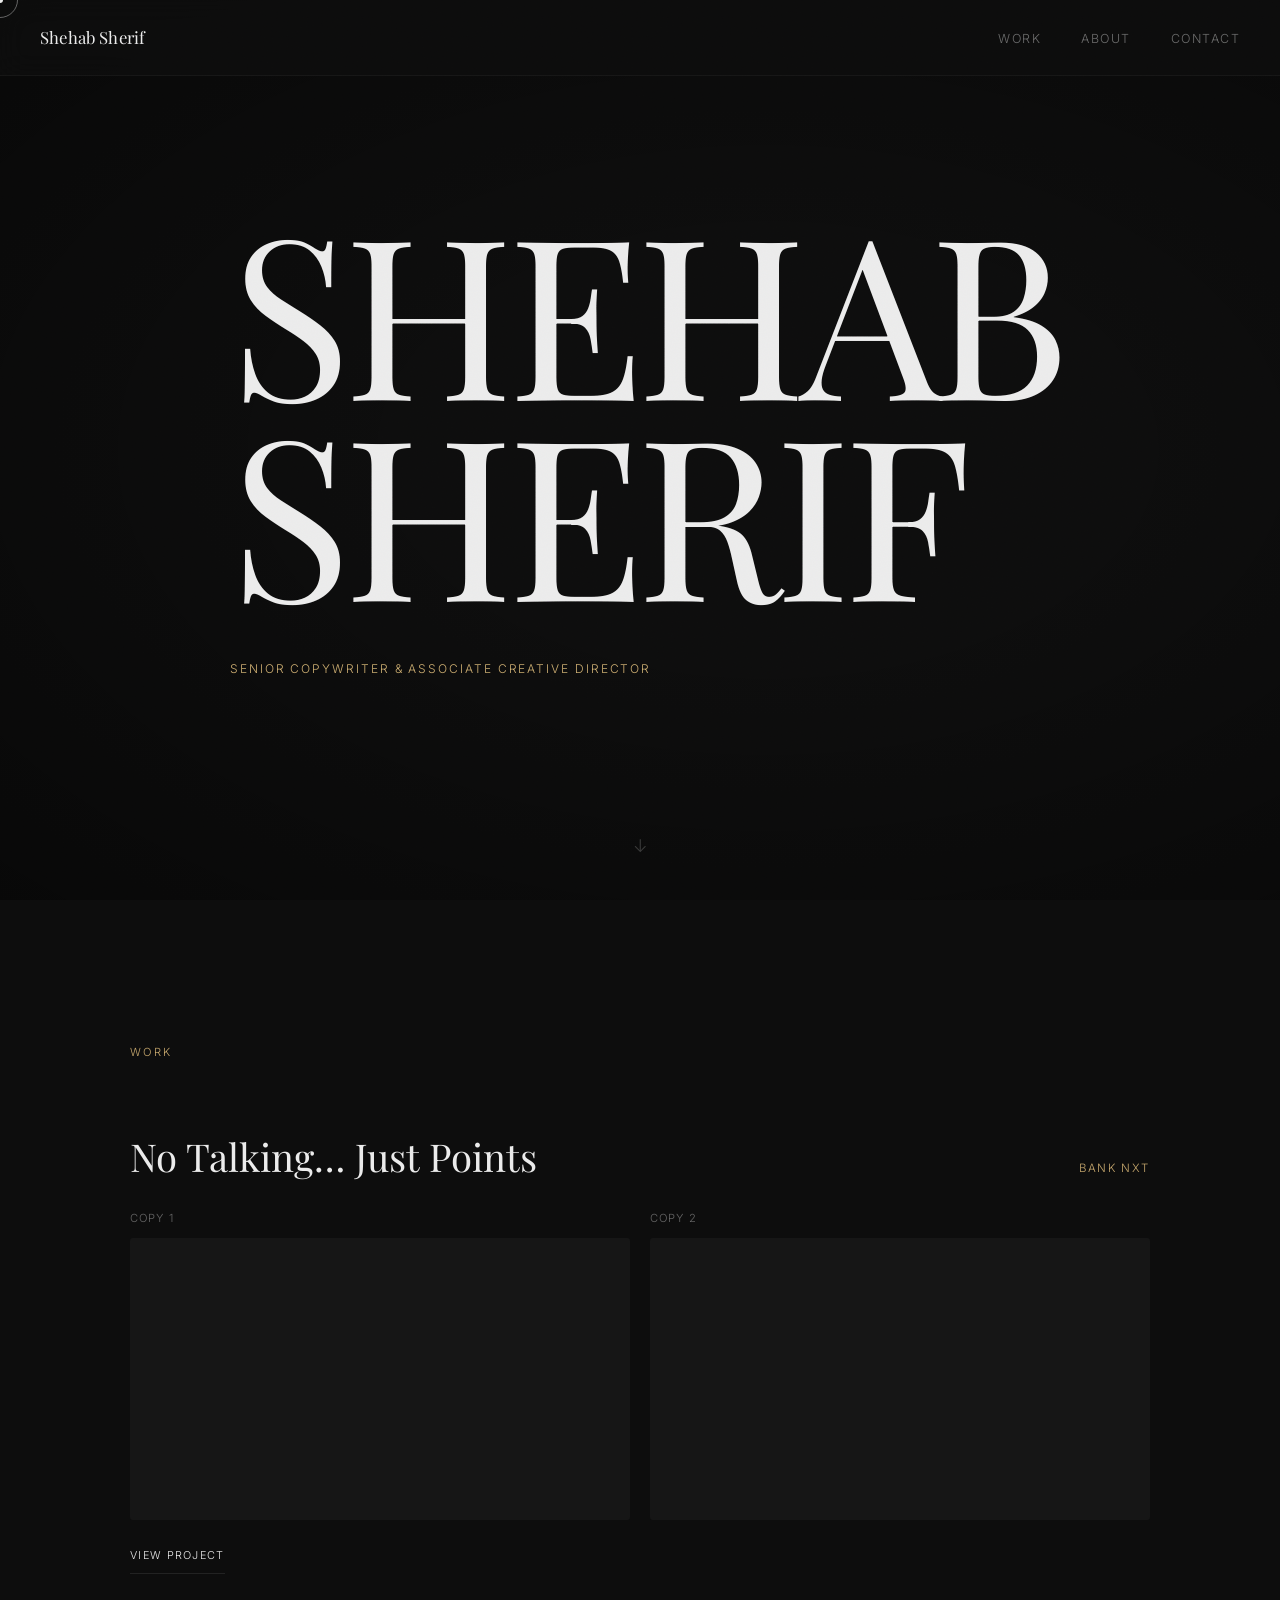
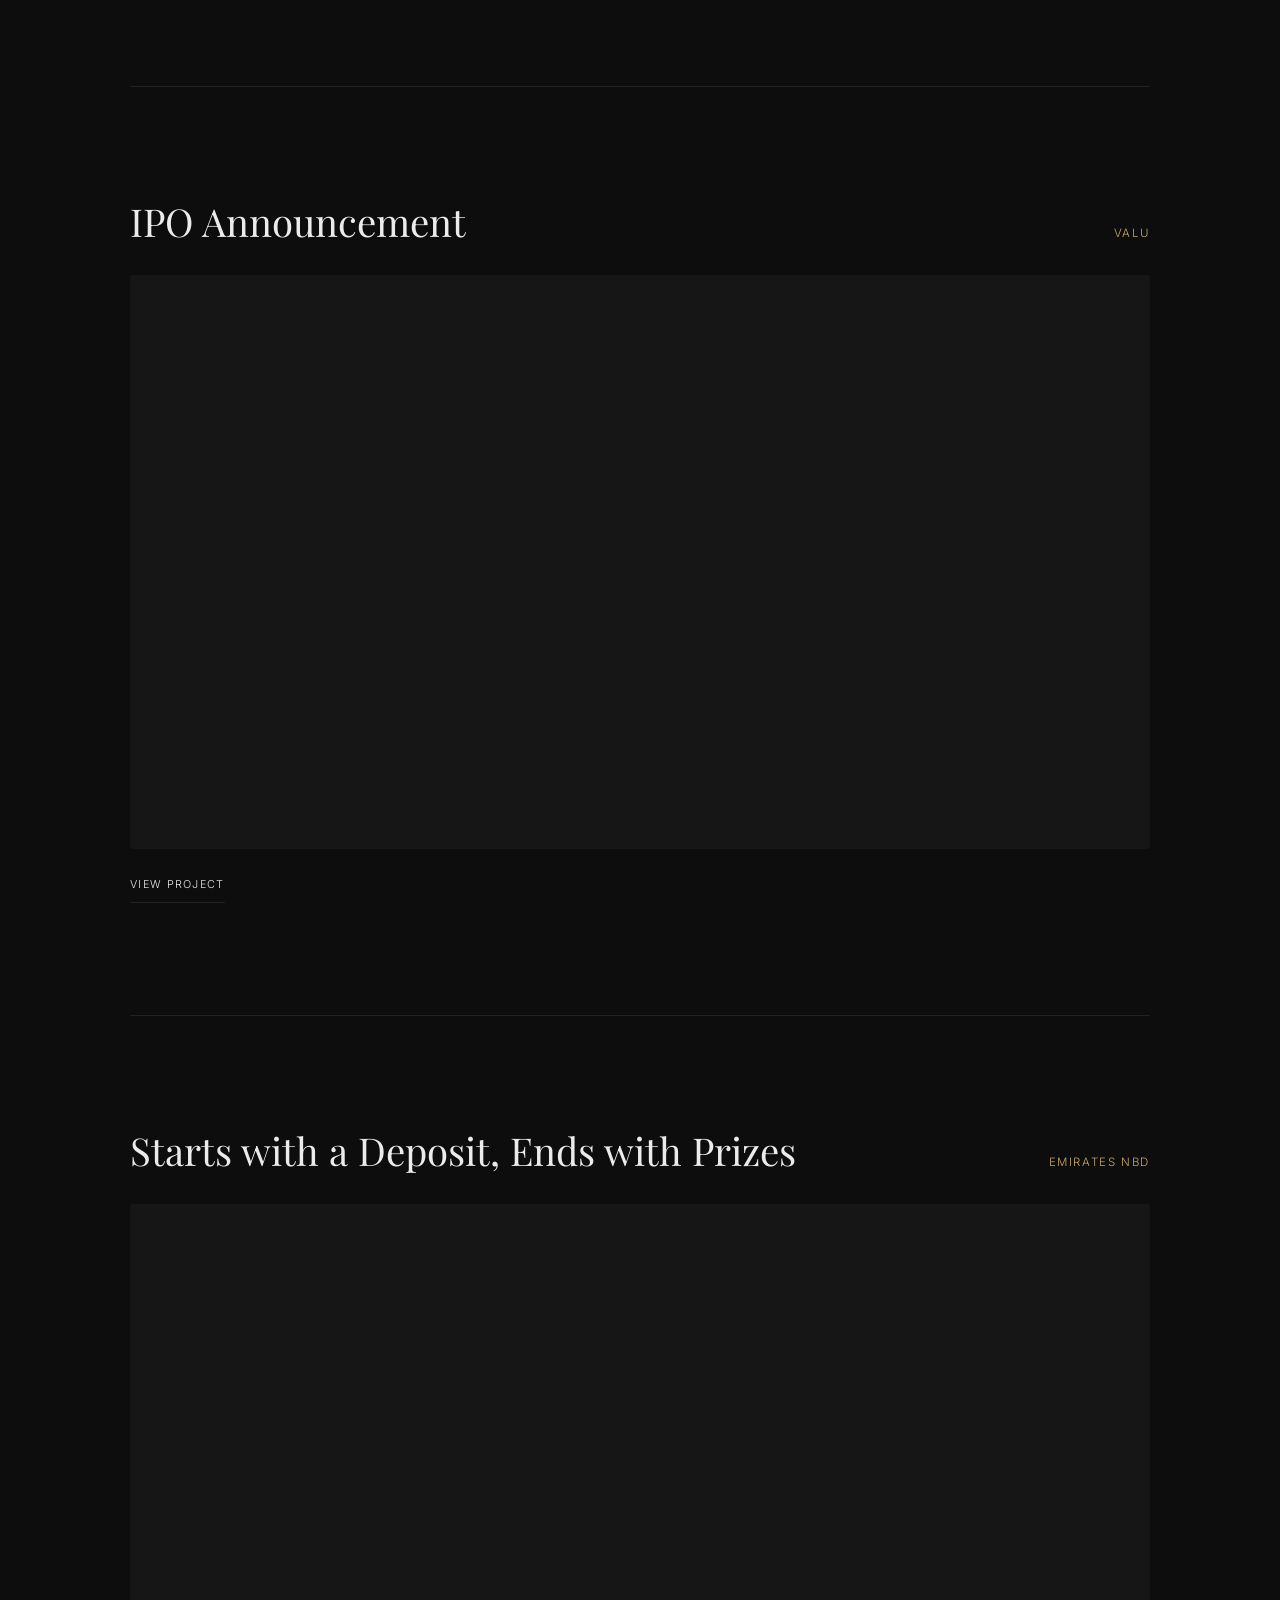
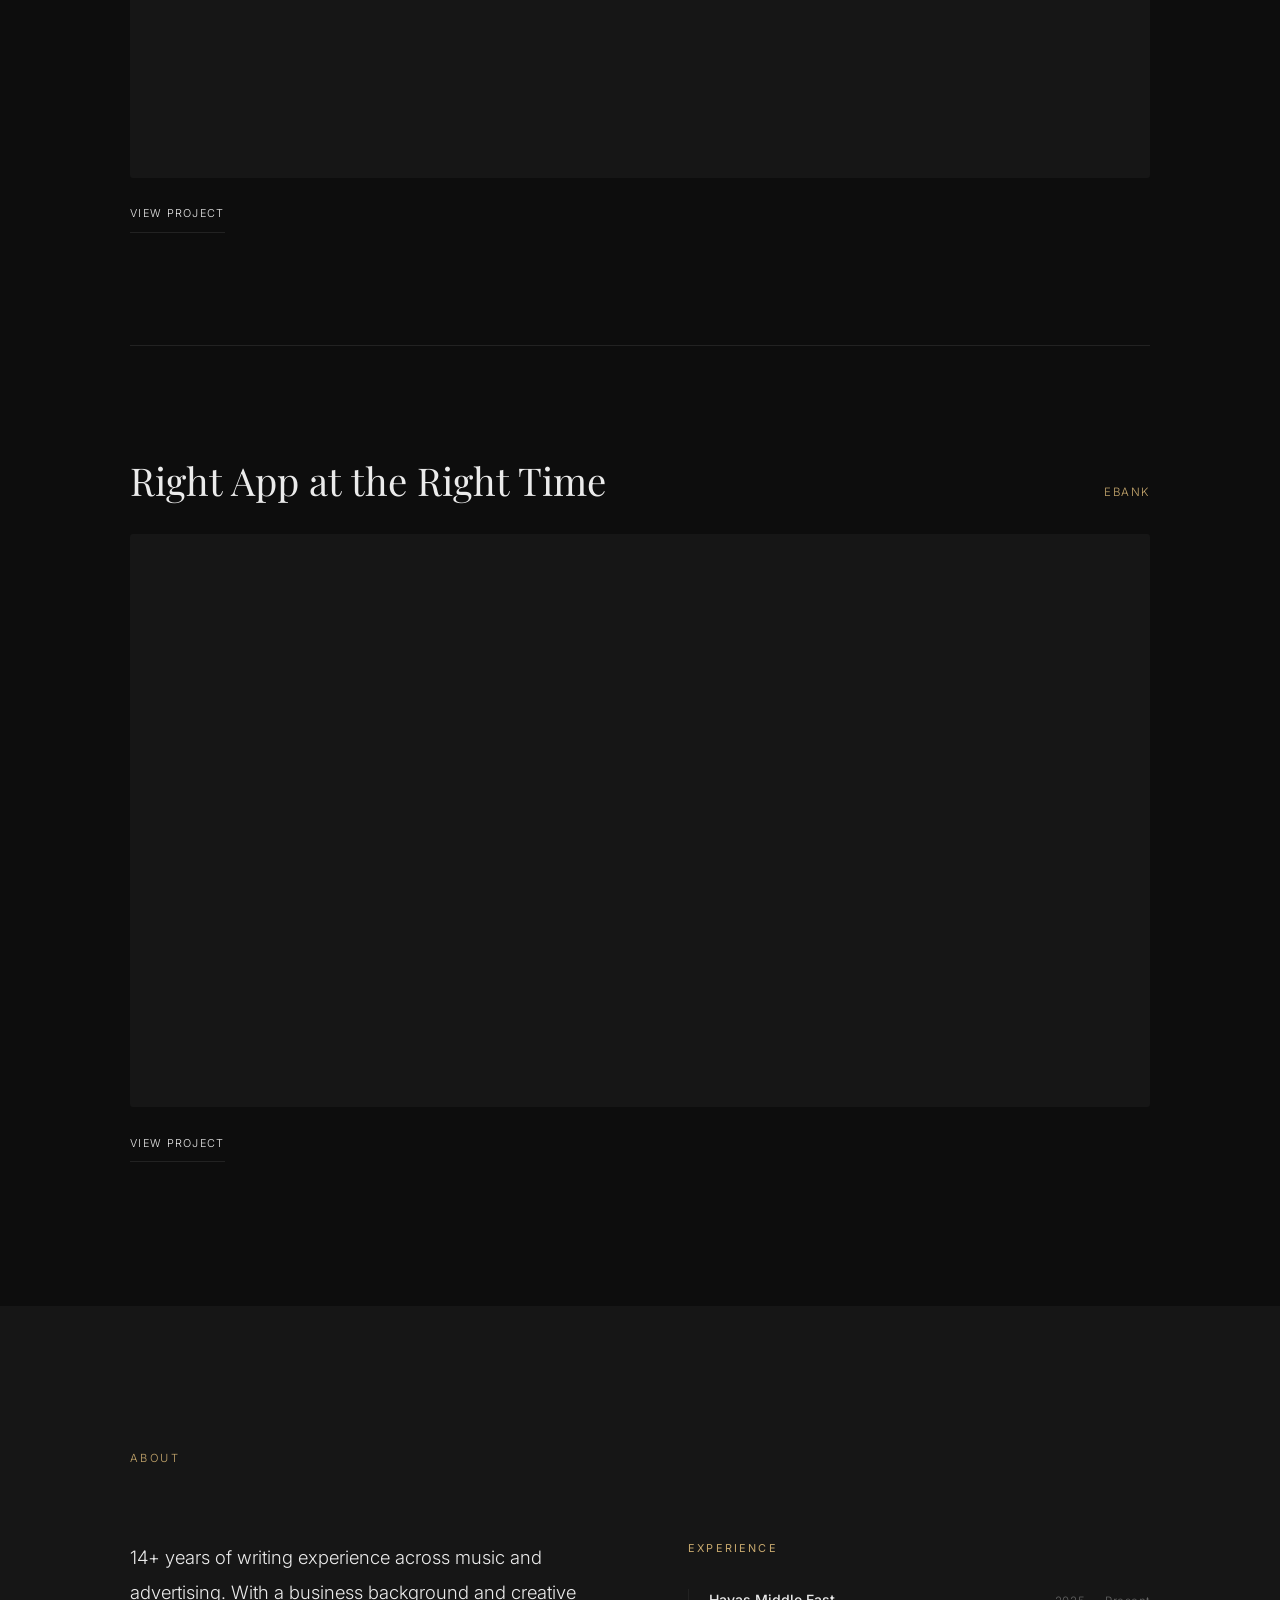
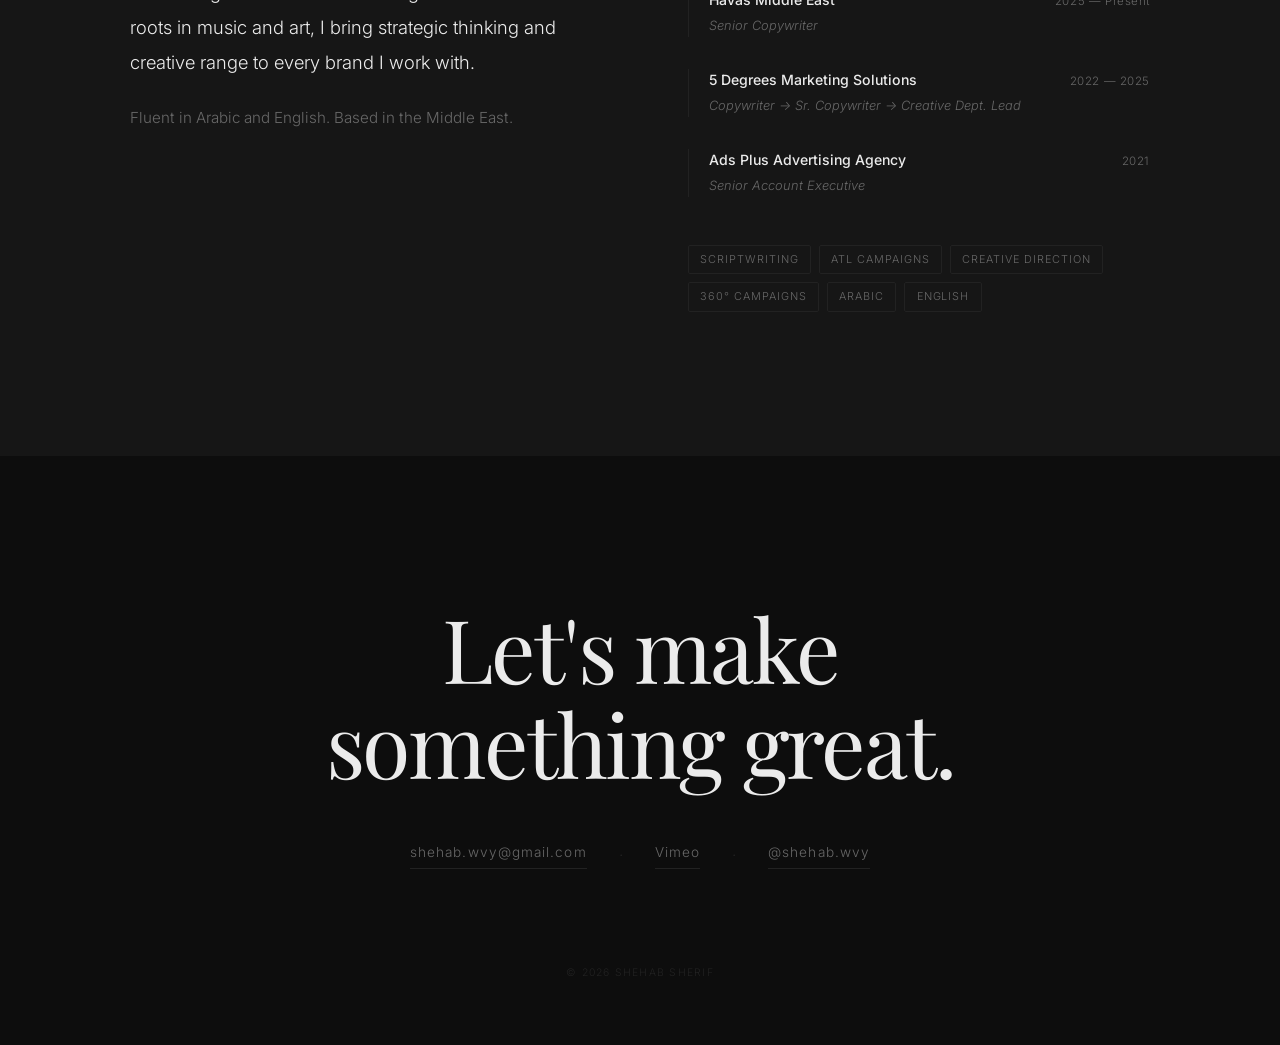
==== commit 137da8a0: "Add campaign project pages and credits" ====
--- a/index.html
+++ b/index.html
@@ -57,7 +57,7 @@
                         </div>
                     </div>
                 </div>
-                <p class="project-credits"><!-- Bank NXT credits --></p>
+                <a class="project-cta" href="bank-nxt.html">View Project</a>
             </div>
 
             <div class="project" data-reveal>
@@ -69,7 +69,7 @@
                     <iframe src="https://player.vimeo.com/video/1094352472?title=0&byline=0&portrait=0&color=c8a96e" frameborder="0" allow="autoplay; fullscreen; picture-in-picture" allowfullscreen></iframe>
                     <div class="video-hover-cap"></div>
                 </div>
-                <p class="project-credits"><!-- ValU credits --></p>
+                <a class="project-cta" href="valu.html">View Project</a>
             </div>
 
             <div class="project" data-reveal>
@@ -81,7 +81,7 @@
                     <iframe src="https://player.vimeo.com/video/1088911989?title=0&byline=0&portrait=0&color=c8a96e" frameborder="0" allow="autoplay; fullscreen; picture-in-picture" allowfullscreen></iframe>
                     <div class="video-hover-cap"></div>
                 </div>
-                <p class="project-credits"><!-- Emirates NBD credits --></p>
+                <a class="project-cta" href="emirates-nbd.html">View Project</a>
             </div>
 
             <div class="project" data-reveal>
@@ -93,7 +93,7 @@
                     <iframe src="https://player.vimeo.com/video/1030555630?title=0&byline=0&portrait=0&color=c8a96e" frameborder="0" allow="autoplay; fullscreen; picture-in-picture" allowfullscreen></iframe>
                     <div class="video-hover-cap"></div>
                 </div>
-                <p class="project-credits"><!-- EBank credits --></p>
+                <a class="project-cta" href="ebank.html">View Project</a>
             </div>
 
         </div>
--- a/style.css
+++ b/style.css
@@ -543,3 +543,113 @@
         padding-bottom: 5rem;
     }
 }
+
+
+/* Project links and detail pages */
+.project-cta {
+    display: inline-flex;
+    align-items: center;
+    margin-top: 1.15rem;
+    padding: 0.55rem 0;
+    color: var(--text);
+    text-decoration: none;
+    font-size: 0.68rem;
+    letter-spacing: 0.12em;
+    text-transform: uppercase;
+    border-bottom: 1px solid var(--border);
+    transition: color 0.25s ease, border-color 0.25s ease;
+}
+.project-cta:hover { color: var(--accent); border-color: var(--accent); }
+.project-detail { min-height: 100vh; padding: 9rem 0 6rem; }
+.project-back {
+    display: inline-block;
+    margin-bottom: 2.5rem;
+    color: var(--muted);
+    text-decoration: none;
+    font-size: 0.72rem;
+    letter-spacing: 0.1em;
+    text-transform: uppercase;
+    transition: color 0.2s ease;
+}
+.project-back:hover { color: var(--accent); }
+.project-detail-header { margin-bottom: 2rem; }
+.project-eyebrow {
+    margin-bottom: 0.6rem;
+    color: var(--accent);
+    font-size: 0.7rem;
+    letter-spacing: 0.2em;
+    text-transform: uppercase;
+}
+.project-detail-title {
+    max-width: 900px;
+    font-family: var(--font-display);
+    font-size: clamp(2.4rem, 7vw, 5rem);
+    font-weight: 400;
+    line-height: 1.08;
+}
+.detail-films { display: flex; flex-direction: column; gap: 3.25rem; }
+.detail-film { width: 100%; }
+.detail-film .video-label { margin-bottom: 0.65rem; }
+.detail-film .video-container { width: 100%; }
+.detail-vimeo {
+    display: inline-flex;
+    align-items: center;
+    min-height: 2.6rem;
+    margin-top: 0.3rem;
+    color: var(--muted);
+    font-size: 0.68rem;
+    letter-spacing: 0.1em;
+    text-decoration: underline;
+    text-underline-offset: 4px;
+    text-transform: uppercase;
+    transition: color 0.2s ease;
+}
+.detail-vimeo:hover { color: var(--accent); }
+.credits-panel { margin-top: 3.5rem; border-top: 1px solid var(--border); }
+.credits-panel summary {
+    display: flex;
+    justify-content: space-between;
+    align-items: center;
+    gap: 1rem;
+    padding: 1rem 0;
+    list-style: none;
+    cursor: pointer;
+    color: var(--text);
+    font-family: var(--font-display);
+    font-size: 1.35rem;
+}
+.credits-panel summary::-webkit-details-marker { display: none; }
+.credits-panel summary::after {
+    content: '+';
+    color: var(--muted);
+    font-family: var(--font-body);
+    font-size: 1.1rem;
+    transition: color 0.2s ease;
+}
+.credits-panel[open] summary::after { content: '−'; color: var(--accent); }
+.credits-panel summary:hover::after { color: var(--accent); }
+.credit-list { margin: 0; padding: 0 0 0.5rem; }
+.credit-list .credit {
+    display: grid;
+    grid-template-columns: minmax(170px, 0.8fr) minmax(0, 1.5fr);
+    gap: 1.5rem;
+    padding: 0.7rem 0;
+    border-bottom: 1px solid var(--border);
+}
+.credit-list dt {
+    color: var(--muted);
+    font-size: 0.68rem;
+    letter-spacing: 0.07em;
+    text-transform: uppercase;
+}
+.credit-list dd { color: var(--text); font-size: 0.84rem; line-height: 1.6; }
+.project-detail-footer { margin-top: 4rem; }
+@media (max-width: 768px) {
+    .project-detail { padding: 7rem 0 4rem; }
+    .project-detail-header { margin-bottom: 1.5rem; }
+    .credit-list .credit { grid-template-columns: 1fr; gap: 0.15rem; }
+}
+@media (prefers-reduced-motion: reduce) {
+    *, *::before, *::after { scroll-behavior: auto !important; animation-duration: 0.01ms !important; transition-duration: 0.01ms !important; }
+}
+
